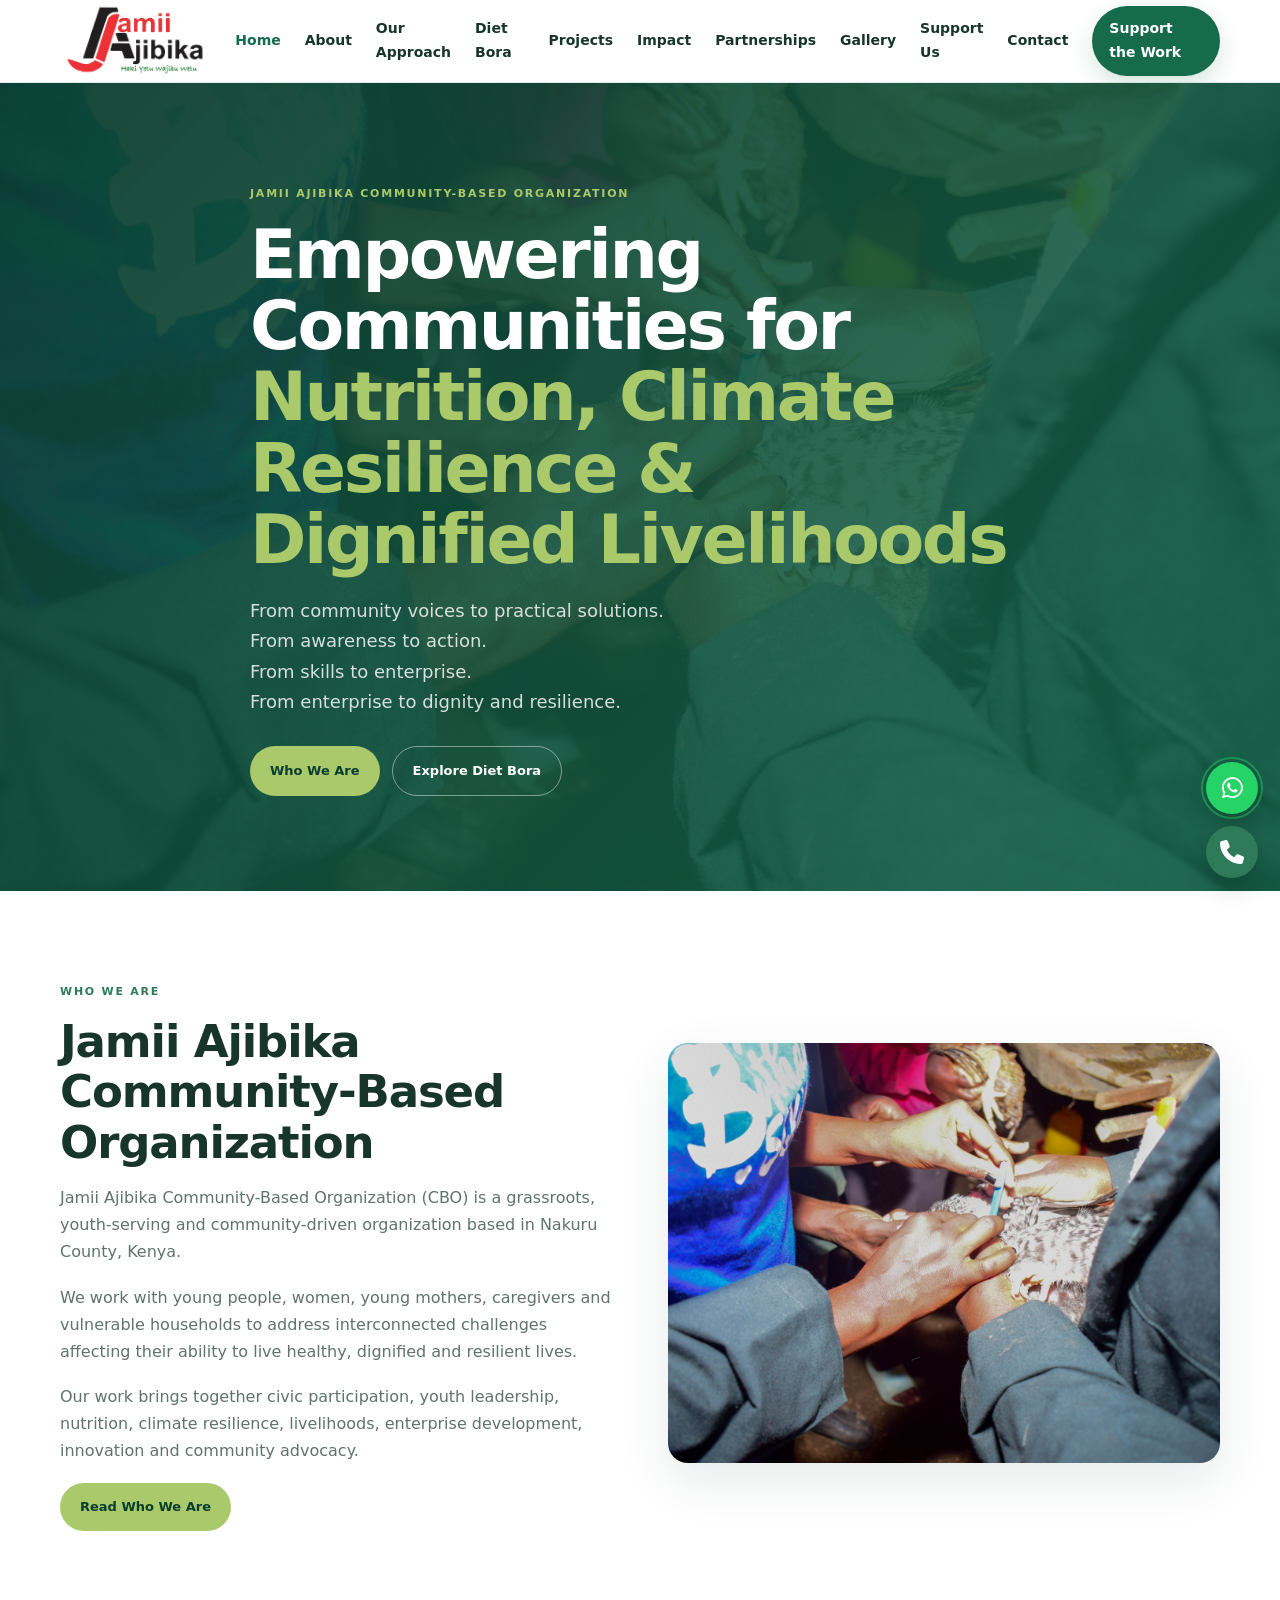
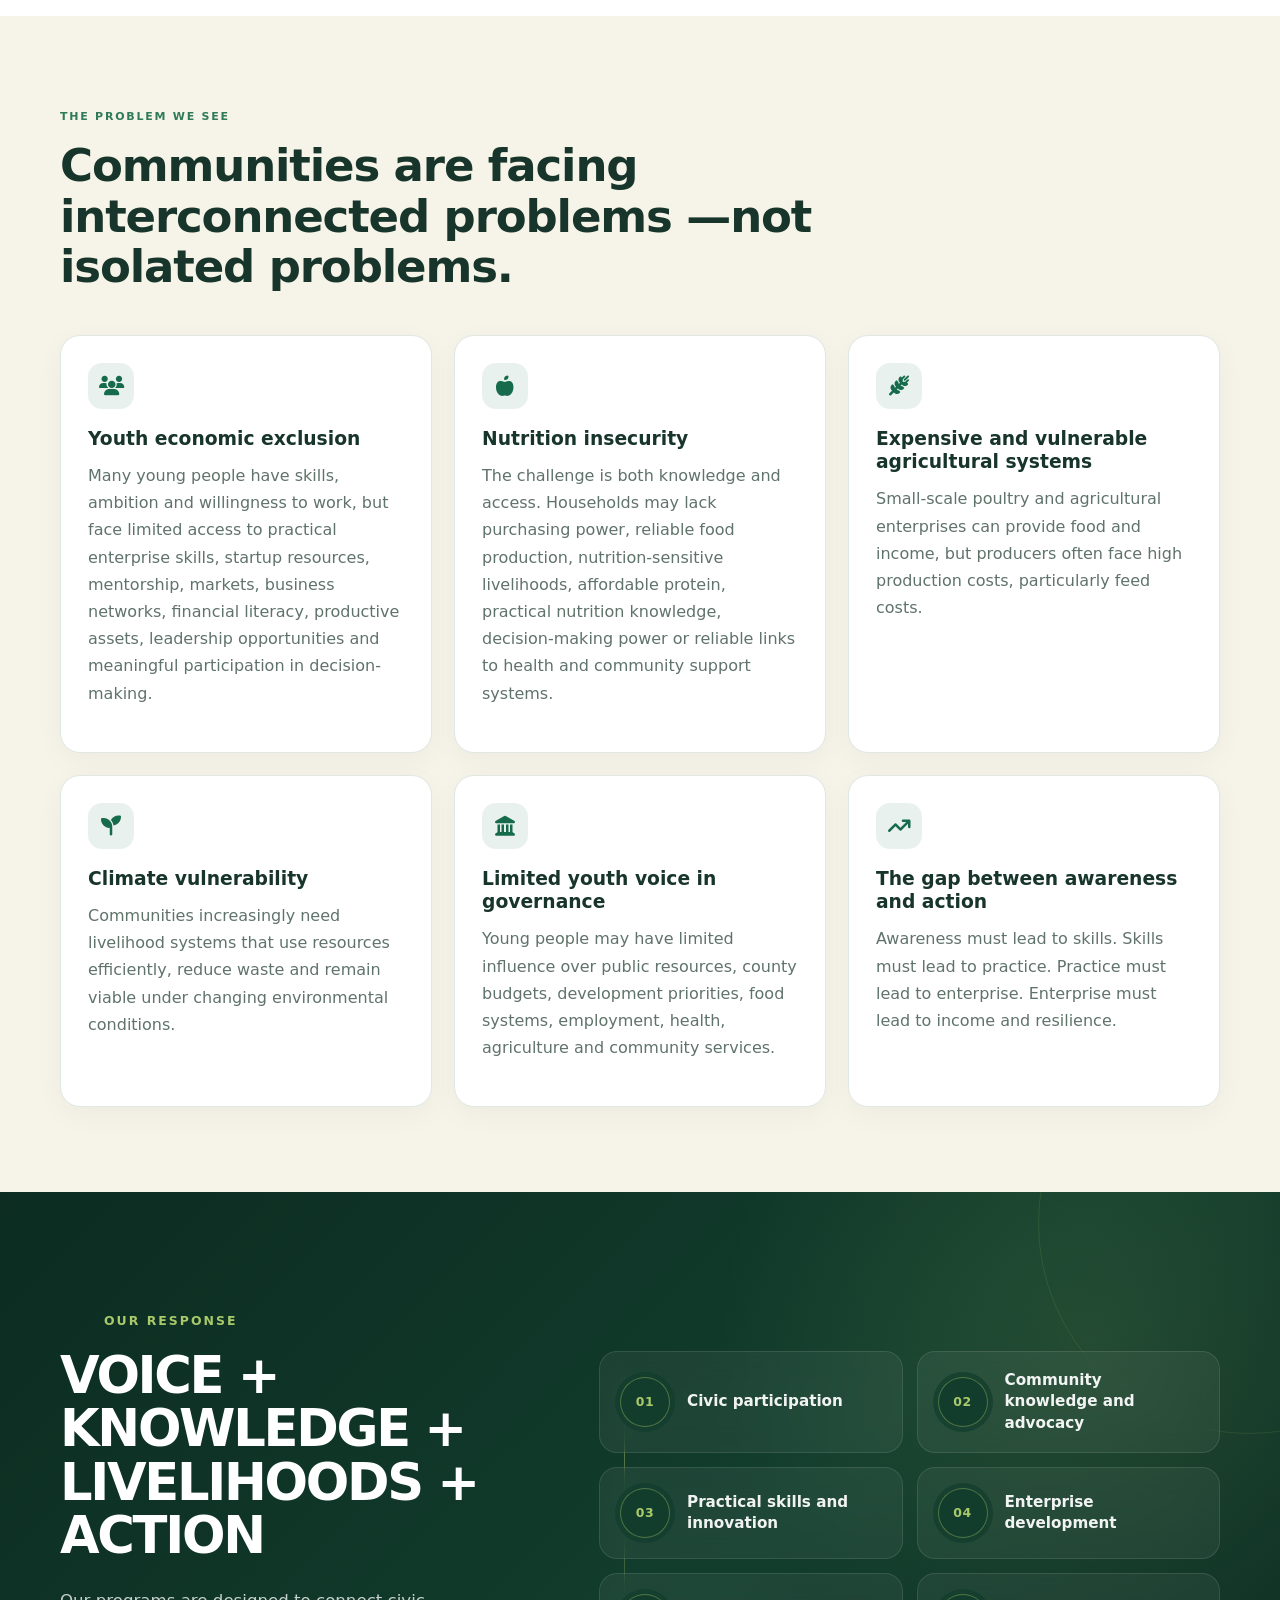
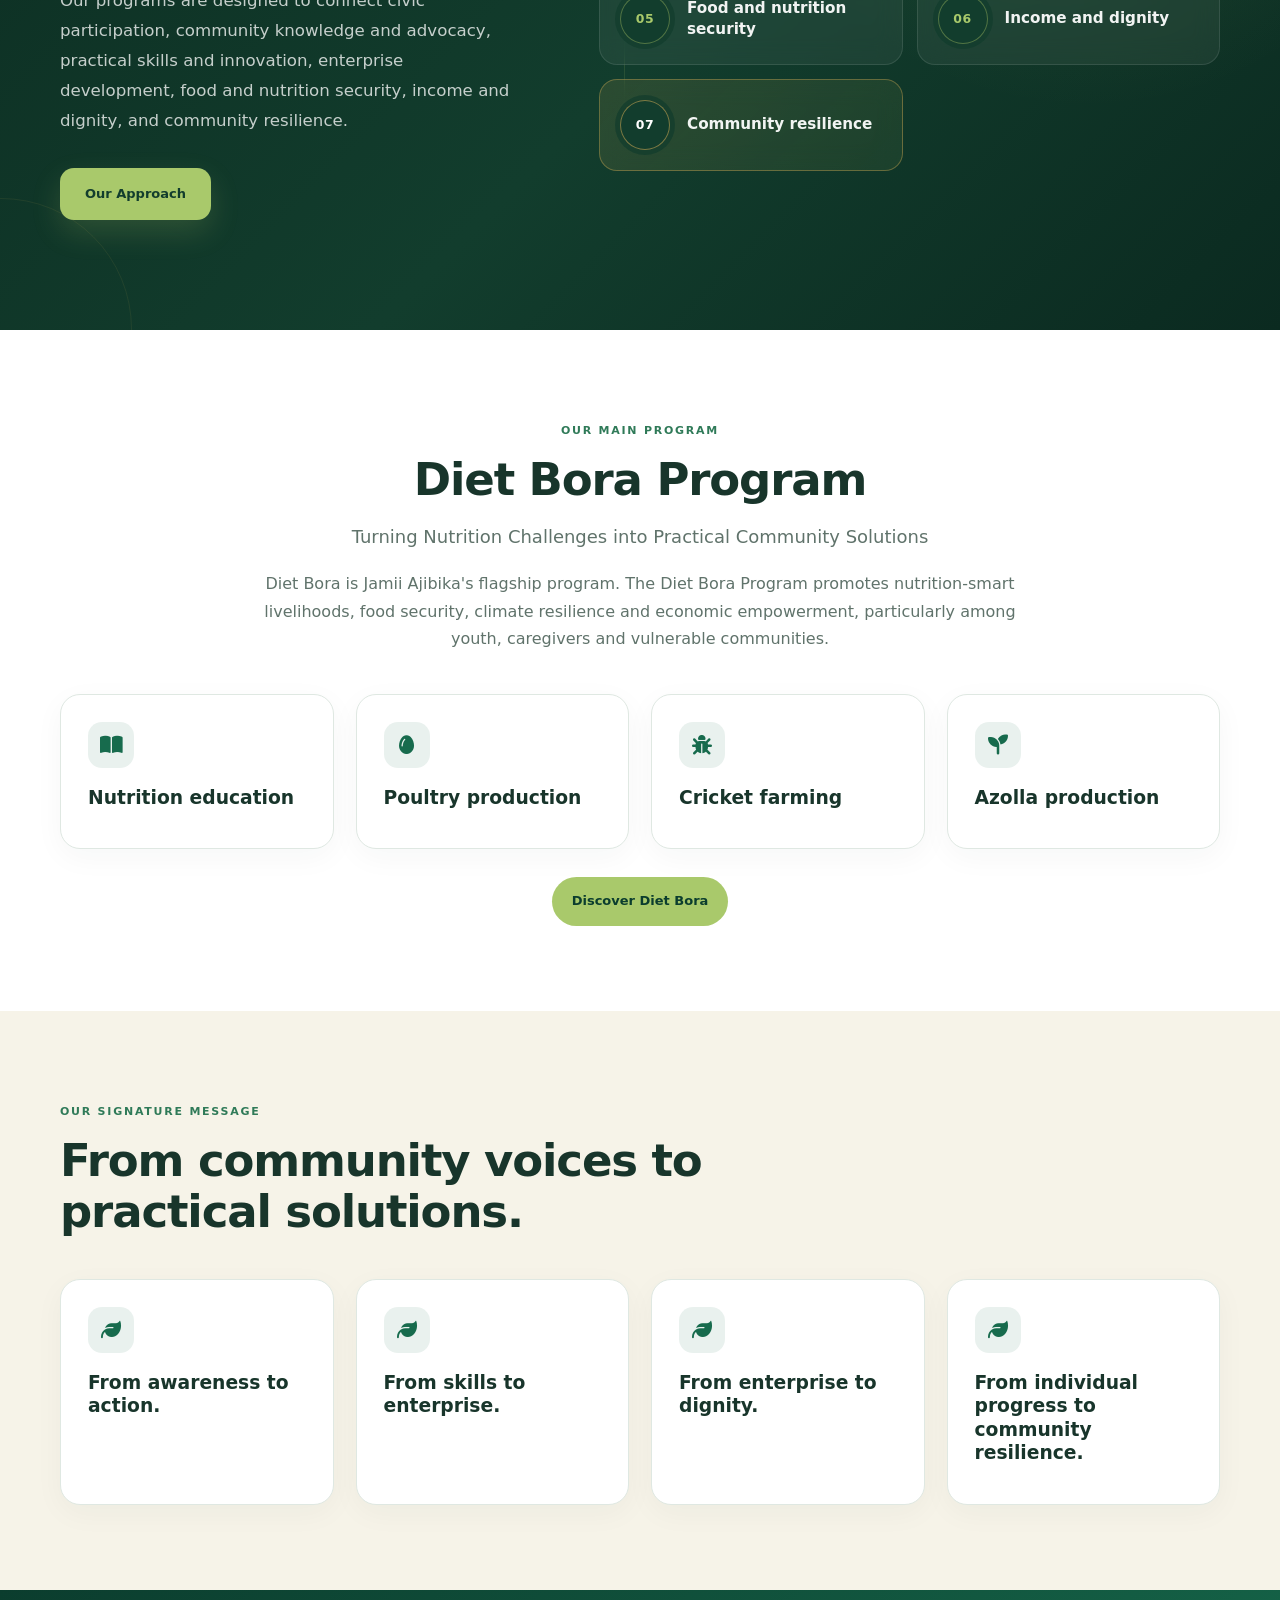
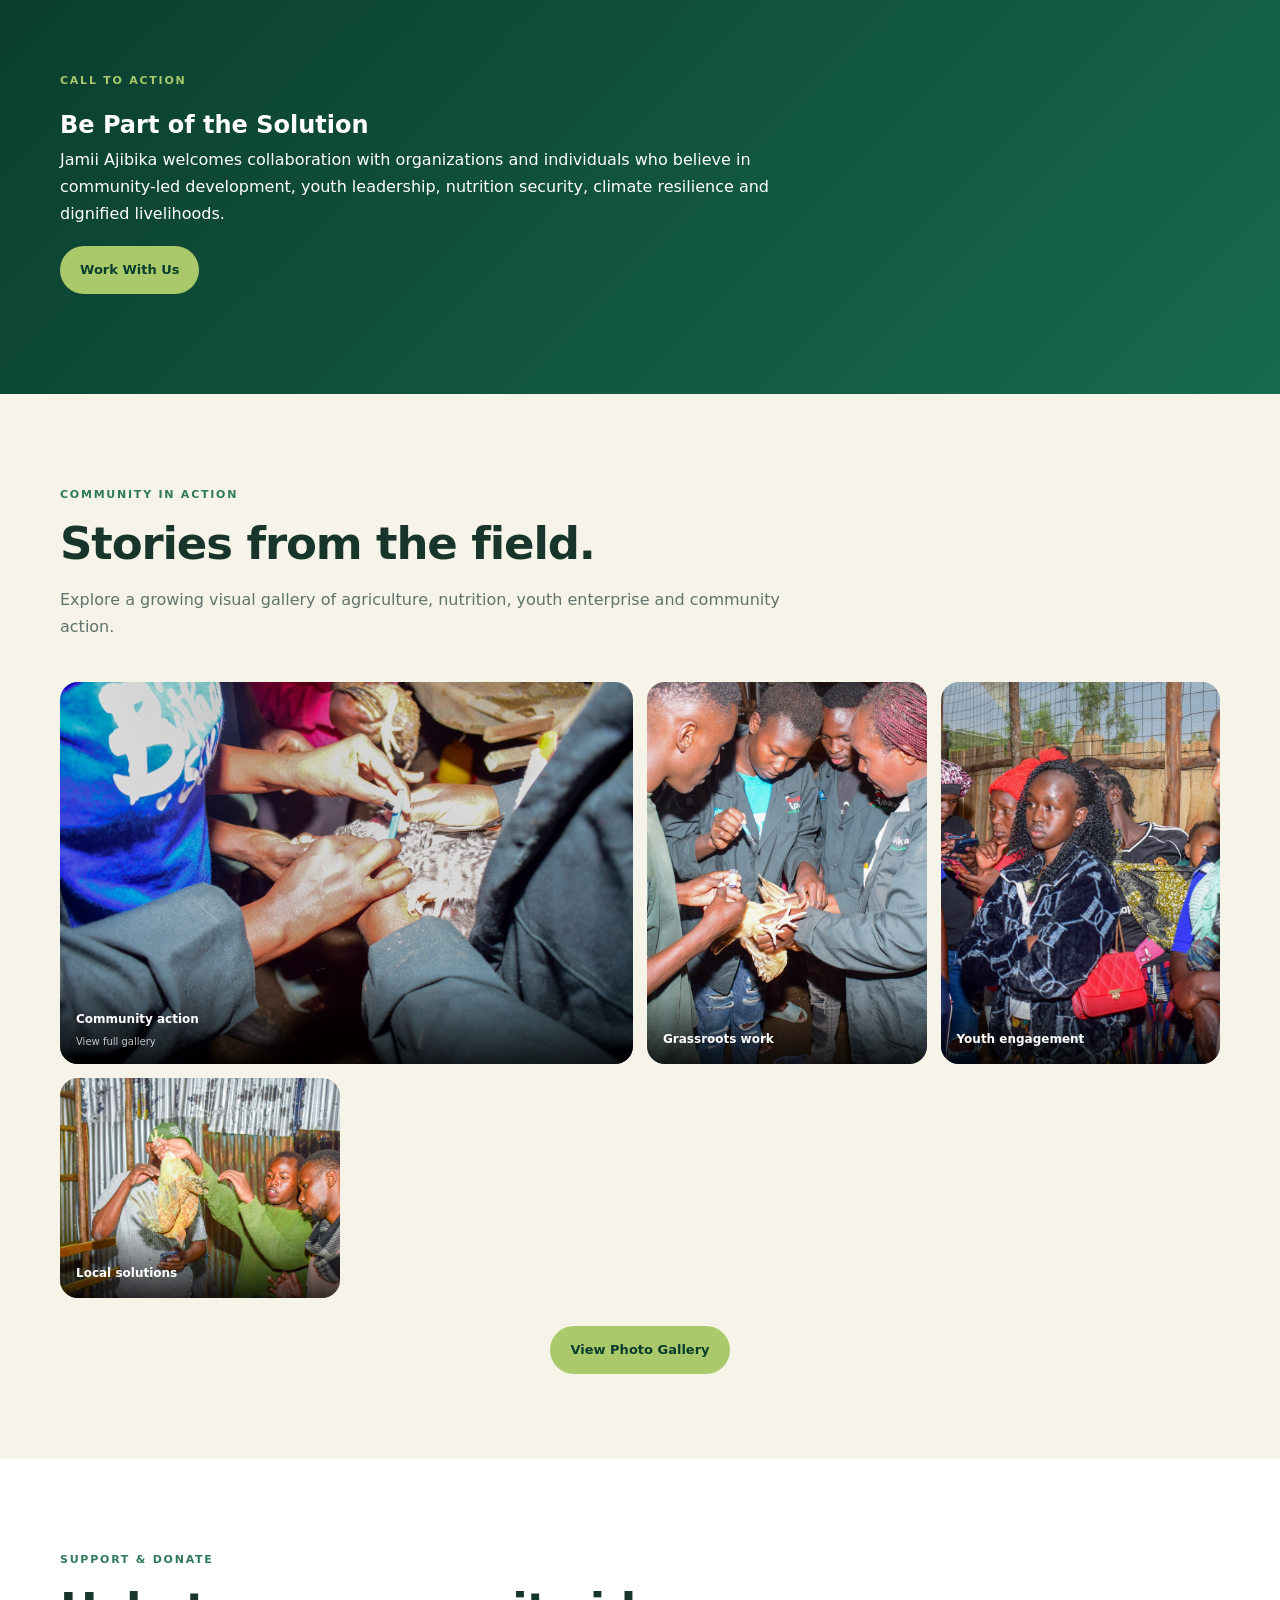
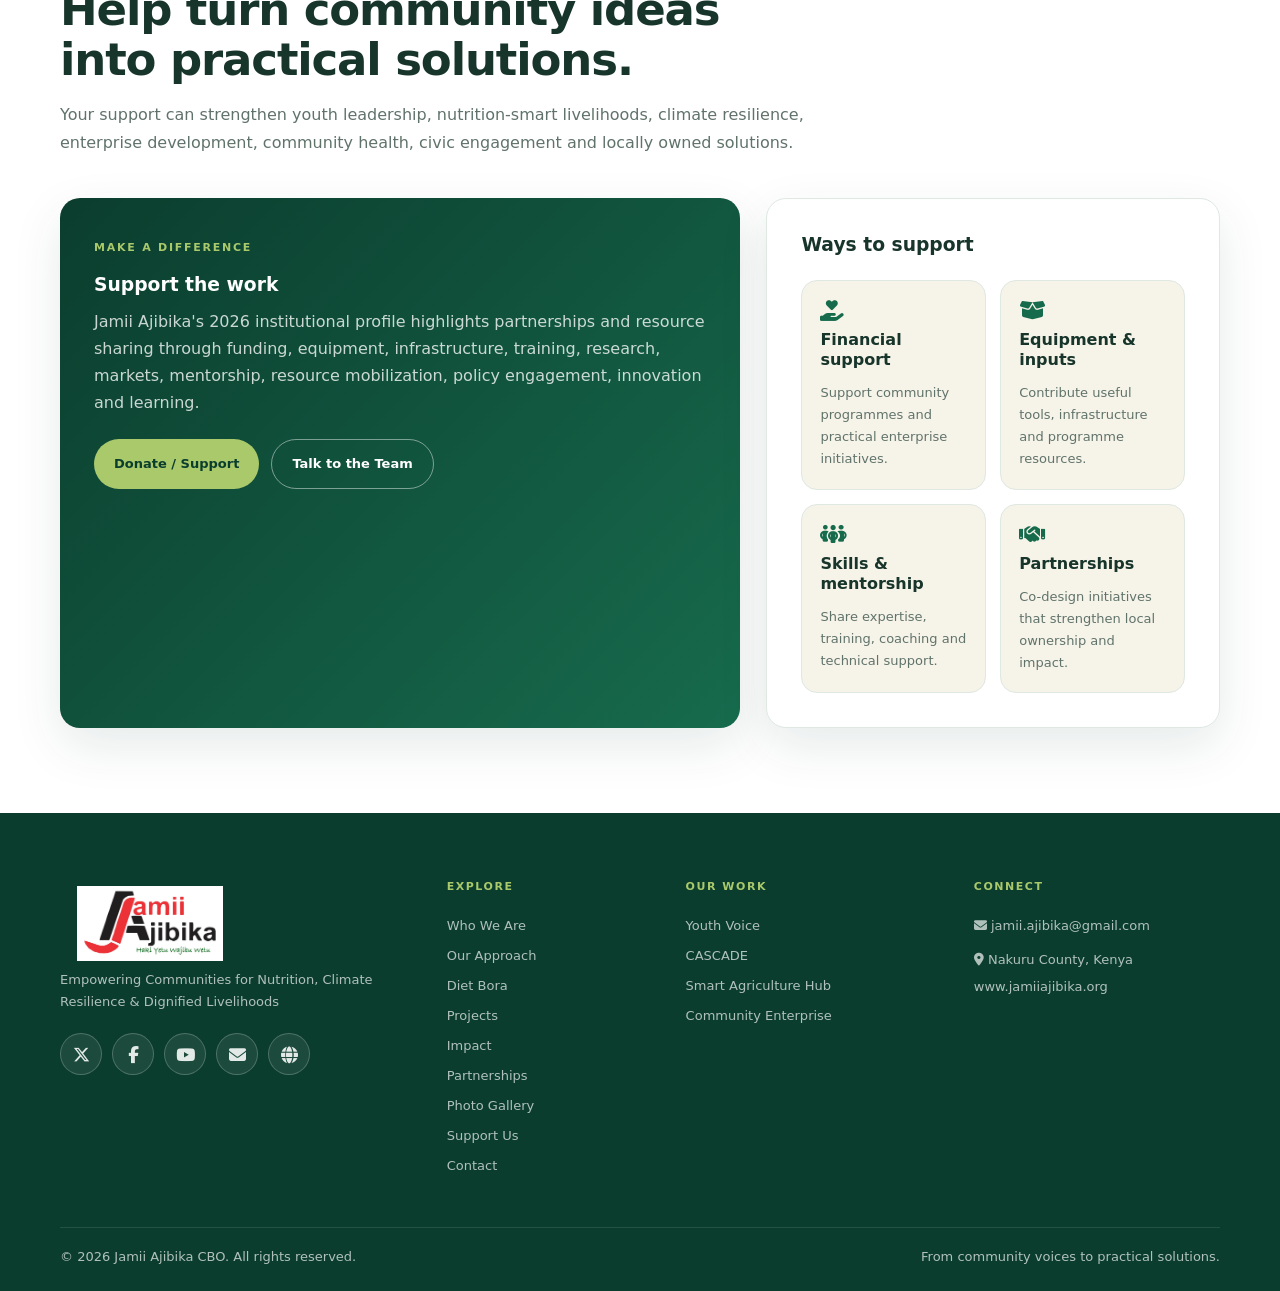
==== index.html @ c937e615 "add" ====
<!DOCTYPE html>
<html lang="en">
 <head>
  <meta charset="utf-8"/>
  <meta content="width=device-width, initial-scale=1.0" name="viewport"/>
  <title>
   Home | Jamii Ajibika CBO
  </title>
  <meta content="Empowering Communities for Nutrition, Climate Resilience &amp; Dignified Livelihoods." name="description"/>
  <link href="https://cdnjs.cloudflare.com/ajax/libs/font-awesome/6.5.2/css/all.min.css" rel="stylesheet"/>
  <link href="site.css" rel="stylesheet"/>
 </head>
 <body>
  <header class="site-header">
   <div class="container nav-wrap">
    <a aria-label="Jamii Ajibika home" class="brand" href="index.html">
     <img alt="Jamii Ajibika CBO logo" class="brand-logo" src="logo.jpeg"/>
    </a>
    <button aria-expanded="false" aria-label="Open navigation" class="menu-btn" id="menuToggle">
     <i class="fa-solid fa-bars">
     </i>
    </button>
    <nav class="nav" id="mainNav">
     <a class="active" href="index.html">
      Home
     </a>
     <a class="" href="about.html">
      About
     </a>
     <a class="" href="approach.html">
      Our Approach
     </a>
     <a class="" href="diet-bora.html">
      Diet Bora
     </a>
     <a class="" href="projects.html">
      Projects
     </a>
     <a class="" href="impact.html">
      Impact
     </a>
     <a class="" href="partnerships.html">
      Partnerships
     </a>
     <a class="" href="gallery.html">
      Gallery
     </a>
     <a class="" href="support.html">
      Support Us
     </a>
     <a class="" href="contact.html">
      Contact
     </a>
     <a class="nav-cta" href="support.html">
      Support the Work
     </a>
    </nav>
   </div>
  </header>
  <main>
   <section class="hero">
    <div class="container hero-inner">
     <span class="eyebrow">
      JAMII AJIBIKA COMMUNITY-BASED ORGANIZATION
     </span>
     <h1>
      Empowering Communities for
      <span>
       Nutrition, Climate Resilience &amp; Dignified Livelihoods
      </span>
     </h1>
     <p>
      From community voices to practical solutions.
      <br/>
      From awareness to action.
      <br/>
      From skills to enterprise.
      <br/>
      From enterprise to dignity and resilience.
     </p>
     <div class="hero-actions">
      <a class="btn btn-primary" href="about.html">
       Who We Are
      </a>
      <a class="btn btn-outline" href="diet-bora.html">
       Explore Diet Bora
      </a>
     </div>
    </div>
   </section>
   <section class="section">
    <div class="container split">
     <div>
      <span class="eyebrow" style="color:var(--leaf)">
       WHO WE ARE
      </span>
      <h2>
       Jamii Ajibika Community-Based Organization
      </h2>
      <p class="">
       Jamii Ajibika Community-Based Organization (CBO) is a grassroots, youth-serving and community-driven organization based in Nakuru County, Kenya.
      </p>
      <p class="">
       We work with young people, women, young mothers, caregivers and vulnerable households to address interconnected challenges affecting their ability to live healthy, dignified and resilient lives.
      </p>
      <p class="">
       Our work brings together civic participation, youth leadership, nutrition, climate resilience, livelihoods, enterprise development, innovation and community advocacy.
      </p>
      <a class="btn btn-primary" href="about.html">
       Read Who We Are
      </a>
     </div>
     <div class="photo">
      <img alt="Jamii Ajibika community work" loading="lazy" src="1.jpg"/>
     </div>
    </div>
   </section>
   <section class="section alt">
    <div class="container">
     <div class="section-head">
      <span class="eyebrow" style="color:var(--leaf)">
       THE PROBLEM WE SEE
      </span>
      <h2>
       Communities are facing
       <span>
        interconnected problems
       </span>
       &mdash;not isolated problems.
      </h2>
     </div>
     <div class="grid grid-3">
      <article class="card">
       <div class="icon">
        <i class="fa-solid fa-users">
        </i>
       </div>
       <h3>
        Youth economic exclusion
       </h3>
       <p class="">
        Many young people have skills, ambition and willingness to work, but face limited access to practical enterprise skills, startup resources, mentorship, markets, business networks, financial literacy, productive assets, leadership opportunities and meaningful participation in decision-making.
       </p>
      </article>
      <article class="card">
       <div class="icon">
        <i class="fa-solid fa-apple-whole">
        </i>
       </div>
       <h3>
        Nutrition insecurity
       </h3>
       <p class="">
        The challenge is both knowledge and access. Households may lack purchasing power, reliable food production, nutrition-sensitive livelihoods, affordable protein, practical nutrition knowledge, decision-making power or reliable links to health and community support systems.
       </p>
      </article>
      <article class="card">
       <div class="icon">
        <i class="fa-solid fa-wheat-awn">
        </i>
       </div>
       <h3>
        Expensive and vulnerable agricultural systems
       </h3>
       <p class="">
        Small-scale poultry and agricultural enterprises can provide food and income, but producers often face high production costs, particularly feed costs.
       </p>
      </article>
      <article class="card">
       <div class="icon">
        <i class="fa-solid fa-seedling">
        </i>
       </div>
       <h3>
        Climate vulnerability
       </h3>
       <p class="">
        Communities increasingly need livelihood systems that use resources efficiently, reduce waste and remain viable under changing environmental conditions.
       </p>
      </article>
      <article class="card">
       <div class="icon">
        <i class="fa-solid fa-landmark">
        </i>
       </div>
       <h3>
        Limited youth voice in governance
       </h3>
       <p class="">
        Young people may have limited influence over public resources, county budgets, development priorities, food systems, employment, health, agriculture and community services.
       </p>
      </article>
      <article class="card">
       <div class="icon">
        <i class="fa-solid fa-arrow-trend-up">
        </i>
       </div>
       <h3>
        The gap between awareness and action
       </h3>
       <p class="">
        Awareness must lead to skills. Skills must lead to practice. Practice must lead to enterprise. Enterprise must lead to income and resilience.
       </p>
      </article>
     </div>
    </div>
   </section>
   <section class="section dark">
    <div class="container split">
     <div>
      <span class="eyebrow">
       OUR RESPONSE
      </span>
      <h2>
       VOICE + KNOWLEDGE + LIVELIHOODS + ACTION
      </h2>
      <p class="">
       Our programs are designed to connect civic participation, community knowledge and advocacy, practical skills and innovation, enterprise development, food and nutrition security, income and dignity, and community resilience.
      </p>
      <a class="btn btn-primary" href="approach.html">
       Our Approach
      </a>
     </div>
     <div class="flow">
      <div class="flow-item">
       <div class="num">
        01
       </div>
       <strong>
        Civic participation
       </strong>
      </div>
      <div class="flow-item">
       <div class="num">
        02
       </div>
       <strong>
        Community knowledge and advocacy
       </strong>
      </div>
      <div class="flow-item">
       <div class="num">
        03
       </div>
       <strong>
        Practical skills and innovation
       </strong>
      </div>
      <div class="flow-item">
       <div class="num">
        04
       </div>
       <strong>
        Enterprise development
       </strong>
      </div>
      <div class="flow-item">
       <div class="num">
        05
       </div>
       <strong>
        Food and nutrition security
       </strong>
      </div>
      <div class="flow-item">
       <div class="num">
        06
       </div>
       <strong>
        Income and dignity
       </strong>
      </div>
      <div class="flow-item">
       <div class="num">
        07
       </div>
       <strong>
        Community resilience
       </strong>
      </div>
     </div>
    </div>
   </section>
   <section class="section">
    <div class="container">
     <div class="section-head center">
      <span class="eyebrow" style="color:var(--leaf)">
       OUR MAIN PROGRAM
      </span>
      <h2>
       Diet Bora Program
      </h2>
      <p class="lead">
       Turning Nutrition Challenges into Practical Community Solutions
      </p>
      <p class="">
       Diet Bora is Jamii Ajibika's flagship program. The Diet Bora Program promotes nutrition-smart livelihoods, food security, climate resilience and economic empowerment, particularly among youth, caregivers and vulnerable communities.
      </p>
     </div>
     <div class="grid grid-4">
      <article class="card">
       <div class="icon">
        <i class="fa-solid fa-book-open">
        </i>
       </div>
       <h3>
        Nutrition education
       </h3>
      </article>
      <article class="card">
       <div class="icon">
        <i class="fa-solid fa-egg">
        </i>
       </div>
       <h3>
        Poultry production
       </h3>
      </article>
      <article class="card">
       <div class="icon">
        <i class="fa-solid fa-bug">
        </i>
       </div>
       <h3>
        Cricket farming
       </h3>
      </article>
      <article class="card">
       <div class="icon">
        <i class="fa-solid fa-seedling">
        </i>
       </div>
       <h3>
        Azolla production
       </h3>
      </article>
     </div>
     <div class="center" style="margin-top:28px">
      <a class="btn btn-primary" href="diet-bora.html">
       Discover Diet Bora
      </a>
     </div>
    </div>
   </section>
   <section class="section alt">
    <div class="container">
     <div class="section-head">
      <span class="eyebrow" style="color:var(--leaf)">
       OUR SIGNATURE MESSAGE
      </span>
      <h2>
       From community voices to
       <span>
        practical solutions.
       </span>
      </h2>
     </div>
     <div class="grid grid-4">
      <article class="card">
       <div class="icon">
        <i class="fa-solid fa-leaf">
        </i>
       </div>
       <h3>
        From awareness to action.
       </h3>
      </article>
      <article class="card">
       <div class="icon">
        <i class="fa-solid fa-leaf">
        </i>
       </div>
       <h3>
        From skills to enterprise.
       </h3>
      </article>
      <article class="card">
       <div class="icon">
        <i class="fa-solid fa-leaf">
        </i>
       </div>
       <h3>
        From enterprise to dignity.
       </h3>
      </article>
      <article class="card">
       <div class="icon">
        <i class="fa-solid fa-leaf">
        </i>
       </div>
       <h3>
        From individual progress to community resilience.
       </h3>
      </article>
     </div>
    </div>
   </section>
   <section class="cta">
    <div class="container">
     <div class="section-head">
      <span class="eyebrow">
       CALL TO ACTION
      </span>
      <h2>
       Be Part of the Solution
      </h2>
      <p class="">
       Jamii Ajibika welcomes collaboration with organizations and individuals who believe in community-led development, youth leadership, nutrition security, climate resilience and dignified livelihoods.
      </p>
      <a class="btn btn-primary" href="contact.html">
       Work With Us
      </a>
     </div>
    </div>
   </section>
   <section class="section alt">
    <div class="container">
     <div class="section-head">
      <span class="eyebrow" style="color:var(--leaf)">
       COMMUNITY IN ACTION
      </span>
      <h2>
       Stories from the
       <span>
        field.
       </span>
      </h2>
      <p>
       Explore a growing visual gallery of agriculture, nutrition, youth enterprise and community action.
      </p>
     </div>
     <div class="gallery-grid">
      <a class="gallery-card" href="gallery.html">
       <img alt="Community and agriculture activity" src="1.jpg"/>
       <span class="gallery-caption">
        Community action
        <span class="gallery-source">
         View full gallery
        </span>
       </span>
      </a>
      <a class="gallery-card" href="gallery.html">
       <img alt="Grassroots community work" src="3.jpg"/>
       <span class="gallery-caption">
        Grassroots work
       </span>
      </a>
      <a class="gallery-card" href="gallery.html">
       <img alt="Youth and community activity" src="5.jpg"/>
       <span class="gallery-caption">
        Youth engagement
       </span>
      </a>
      <a class="gallery-card" href="gallery.html">
       <img alt="Community development activity" src="7.jpg"/>
       <span class="gallery-caption">
        Local solutions
       </span>
      </a>
     </div>
     <div class="center" style="margin-top:28px">
      <a class="btn btn-primary" href="gallery.html">
       View Photo Gallery
      </a>
     </div>
    </div>
   </section>
   <section class="section" id="support">
    <div class="container">
     <div class="section-head">
      <span class="eyebrow" style="color:var(--leaf)">
       SUPPORT &amp; DONATE
      </span>
      <h2>
       Help turn community ideas into
       <span>
        practical solutions.
       </span>
      </h2>
      <p>
       Your support can strengthen youth leadership, nutrition-smart livelihoods, climate resilience, enterprise development, community health, civic engagement and locally owned solutions.
      </p>
     </div>
     <div class="support-grid">
      <div class="support-panel featured">
       <span class="eyebrow">
        MAKE A DIFFERENCE
       </span>
       <h3>
        Support the work
       </h3>
       <p>
        Jamii Ajibika's 2026 institutional profile highlights partnerships and resource sharing through funding, equipment, infrastructure, training, research, markets, mentorship, resource mobilization, policy engagement, innovation and learning.
       </p>
       <div class="donate-actions">
        <a class="btn btn-primary" href="mailto:jamii.ajibika@gmail.com?subject=Support%20Jamii%20Ajibika">
         Donate / Support
        </a>
        <a class="btn btn-outline" href="contact.html">
         Talk to the Team
        </a>
       </div>
      </div>
      <div class="support-panel">
       <h3>
        Ways to support
       </h3>
       <div class="support-options">
        <div class="support-option">
         <i class="fa-solid fa-hand-holding-heart">
         </i>
         <h3>
          Financial support
         </h3>
         <p>
          Support community programmes and practical enterprise initiatives.
         </p>
        </div>
        <div class="support-option">
         <i class="fa-solid fa-box-open">
         </i>
         <h3>
          Equipment &amp; inputs
         </h3>
         <p>
          Contribute useful tools, infrastructure and programme resources.
         </p>
        </div>
        <div class="support-option">
         <i class="fa-solid fa-people-group">
         </i>
         <h3>
          Skills &amp; mentorship
         </h3>
         <p>
          Share expertise, training, coaching and technical support.
         </p>
        </div>
        <div class="support-option">
         <i class="fa-solid fa-handshake">
         </i>
         <h3>
          Partnerships
         </h3>
         <p>
          Co-design initiatives that strengthen local ownership and impact.
         </p>
        </div>
       </div>
      </div>
     </div>
    </div>
   </section>
   <!-- FLOATING CONTACT BUTTONS -->
<div class="floating-contact">

    <!-- WhatsApp -->
    <a
        href="https://wa.me/254755654960"
        class="floating-btn whatsapp-float"
        target="_blank"
        rel="noopener noreferrer"
        aria-label="Chat with Jamii Ajibika on WhatsApp"
        title="Chat on WhatsApp"
    >
        <i class="fa-brands fa-whatsapp"></i>
        <span>WhatsApp</span>
    </a>

    <!-- Call -->
    <a
        href="tel:+254755654960"
        class="floating-btn call-float"
        aria-label="Call Jamii Ajibika"
        title="Call Jamii Ajibika"
    >
        <i class="fa-solid fa-phone"></i>
        <span>Call Us</span>
    </a>

</div>
  </main>
  
  <footer class="footer">
   <div class="container footer-grid">
    <div>
     <a class="brand footer-brand" href="index.html">
      <img alt="Jamii Ajibika CBO logo" src="logo.jpeg"/>
     </a>
     <p>
      Empowering Communities for Nutrition, Climate Resilience &amp; Dignified Livelihoods
     </p>
     <div aria-label="Jamii Ajibika social media" class="footer-socials">
      <a aria-label="X / Twitter" href="https://x.com/JamiiAjibikacbo" rel="noopener noreferrer" target="_blank">
       <i class="fa-brands fa-x-twitter">
       </i>
      </a>
      <a aria-label="Facebook" href="https://www.facebook.com/AjibikaJamii" rel="noopener noreferrer" target="_blank">
       <i class="fa-brands fa-facebook-f">
       </i>
      </a>
      <a aria-label="YouTube" href="https://www.youtube.com/@ajibikaEducatetv" rel="noopener noreferrer" target="_blank">
       <i class="fa-brands fa-youtube">
       </i>
      </a>
      <a aria-label="Email" class="email" href="mailto:jamii.ajibika@gmail.com">
       <i class="fa-solid fa-envelope">
       </i>
      </a>
      <a aria-label="Website" class="website" href="https://www.jamiiajibika.org" rel="noopener noreferrer" target="_blank">
       <i class="fa-solid fa-globe">
       </i>
      </a>
     </div>
    </div>
    <div>
     <h4>
      Explore
     </h4>
     <a href="about.html">
      Who We Are
     </a>
     <a href="approach.html">
      Our Approach
     </a>
     <a href="diet-bora.html">
      Diet Bora
     </a>
     <a href="projects.html">
      Projects
     </a>
     <a href="impact.html">
      Impact
     </a>
     <a href="partnerships.html">
      Partnerships
     </a>
     <a href="gallery.html">
      Photo Gallery
     </a>
     <a href="support.html">
      Support Us
     </a>
     <a href="contact.html">
      Contact
     </a>
    </div>
    <div>
     <h4>
      Our Work
     </h4>
     <a href="projects.html#youth-voice">
      Youth Voice
     </a>
     <a href="projects.html#cascade">
      CASCADE
     </a>
     <a href="projects.html#hub">
      Smart Agriculture Hub
     </a>
     <a href="projects.html#community-enterprise">
      Community Enterprise
     </a>
    </div>
    <div>
     <h4>
      Connect
     </h4>
     <a href="mailto:jamii.ajibika@gmail.com">
      <i class="fa-solid fa-envelope">
      </i>
      jamii.ajibika@gmail.com
     </a>
     <span>
      <i class="fa-solid fa-location-dot">
      </i>
      Nakuru County, Kenya
     </span>
     <span>
      www.jamiiajibika.org
     </span>
    </div>
   </div>
   <div class="container footer-bottom">
    <span>
     &copy; 2026 Jamii Ajibika CBO. All rights reserved.
    </span>
    <span>
     From community voices to practical solutions.
    </span>
   </div>
  </footer>
  <script src="script.js">
  </script>
 </body>
</html>
---- site.css ----
:root{--jungle:#176b4d;--jungle-dark:#0b3d2e;--leaf:#2f7a58;--lime:#a9c96b;--cream:#f6f3e8;--white:#fff;--ink:#18352b;--muted:#60736b;--line:#dfe8e2;--shadow:0 18px 50px rgba(11,61,46,.10);--radius:20px;--pill:999px}
*{box-sizing:border-box;margin:0;padding:0}html{scroll-behavior:smooth}body{font-family:Inter,system-ui,-apple-system,BlinkMacSystemFont,"Segoe UI",sans-serif;background:#fff;color:var(--ink);line-height:1.7}img{max-width:100%;display:block}a{color:inherit}p{margin:0 0 18px}.container{width:min(1160px,92%);margin:auto}.site-header{position:sticky;top:0;z-index:1000;background:rgba(255,255,255,.96);backdrop-filter:blur(12px);border-bottom:1px solid rgba(23,107,77,.12)}.nav-wrap{min-height:82px;display:flex;align-items:center;justify-content:space-between;gap:25px}.brand{display:flex;align-items:center;text-decoration:none;min-width:0}.brand-logo{width:170px;height:auto;object-fit:contain}.nav{display:flex;align-items:center;gap:24px;font-size:14px;font-weight:700}.nav a{text-decoration:none;color:var(--ink);padding:10px 0}.nav a:hover,.nav a.active{color:var(--jungle)}.nav-cta{background:var(--jungle)!important;color:#fff!important;padding:11px 17px!important;border-radius:var(--pill);box-shadow:0 8px 22px rgba(23,107,77,.18)}.menu-btn{display:none;border:0;background:none;font-size:27px;color:var(--jungle);cursor:pointer}.hero{position:relative;min-height:520px;display:flex;align-items:center;overflow:hidden;background:linear-gradient(135deg,rgba(11,61,46,.94),rgba(23,107,77,.82)),url('1.jpg') center/cover}.hero-inner{padding:95px 0;color:#fff;max-width:780px}.eyebrow{display:inline-block;text-transform:uppercase;letter-spacing:.16em;font-size:11px;font-weight:800;color:var(--lime);margin-bottom:15px}.hero h1{font-size:clamp(38px,6vw,68px);line-height:1.05;margin-bottom:20px;letter-spacing:-.035em}.hero h1 span,.hero h2 span{color:var(--lime)}.hero p{max-width:700px;color:rgba(255,255,255,.82);font-size:18px}.hero-actions{display:flex;flex-wrap:wrap;gap:12px;margin-top:28px}.btn{display:inline-flex;align-items:center;justify-content:center;text-decoration:none;border-radius:var(--pill);padding:13px 20px;font-weight:800;font-size:13px}.btn-primary{background:var(--lime);color:var(--jungle-dark)}.btn-outline{border:1px solid rgba(255,255,255,.45);color:#fff}.section{padding:85px 0}.section.alt{background:var(--cream)}.section.dark{background:var(--jungle-dark);color:#fff}.section-head{max-width:760px;margin-bottom:42px}.section-head.center{margin-left:auto;margin-right:auto;text-align:center}.section h2{font-size:clamp(28px,4vw,45px);line-height:1.12;letter-spacing:-.025em;margin-bottom:16px}.section h3{line-height:1.25;margin-bottom:12px}.section p{color:var(--muted)}.dark p{color:rgba(255,255,255,.73)}.lead{font-size:18px}.grid{display:grid;gap:22px}.grid-2{grid-template-columns:repeat(2,1fr)}.grid-3{grid-template-columns:repeat(3,1fr)}.grid-4{grid-template-columns:repeat(4,1fr)}.card{background:#fff;border:1px solid var(--line);border-radius:var(--radius);padding:27px;box-shadow:0 8px 30px rgba(11,61,46,.04)}.alt .card{background:#fff}.card .icon{width:46px;height:46px;border-radius:14px;background:rgba(47,122,88,.10);display:grid;place-items:center;color:var(--jungle);font-size:20px;margin-bottom:18px}.number{font-size:12px;font-weight:900;letter-spacing:.14em;color:var(--leaf);margin-bottom:10px}.split{display:grid;grid-template-columns:1fr 1fr;gap:55px;align-items:center}.photo{border-radius:var(--radius);overflow:hidden;box-shadow:var(--shadow)}.photo img{width:100%;height:420px;object-fit:cover}.list{padding-left:20px;color:var(--muted)}.list li{margin:7px 0}.quote{border-left:4px solid var(--lime);padding:18px 22px;background:rgba(169,201,107,.09);font-size:20px;font-weight:700;color:var(--jungle-dark);border-radius:0 14px 14px 0}.flow{display:grid;gap:12px}.flow-item{display:flex;gap:18px;align-items:center;padding:18px 20px;background:#fff;border:1px solid var(--line);border-radius:16px}.flow-item .num{flex:0 0 42px;width:42px;height:42px;border-radius:50%;display:grid;place-items:center;background:var(--jungle);color:#fff;font-weight:900;font-size:12px}.arrow{text-align:center;color:var(--lime);font-size:22px}.cta{padding:75px 0;background:linear-gradient(135deg,var(--jungle-dark),var(--jungle));color:#fff}.cta .section-head{margin-bottom:25px}.footer{background:var(--jungle-dark);color:#fff;padding:65px 0 22px}.footer-grid{display:grid;grid-template-columns:1.4fr .8fr 1fr 1fr;gap:42px}.footer-brand img{width:180px;max-height:75px;object-fit:contain}.footer p,.footer a,.footer span{color:rgba(255,255,255,.68);font-size:13px}.footer a{display:block;text-decoration:none;margin:8px 0}.footer a:hover{color:#fff}.footer h4{color:var(--lime);text-transform:uppercase;letter-spacing:.14em;font-size:11px;margin-bottom:18px}.footer-socials{display:flex;gap:10px;margin-top:20px}.footer-socials a{width:40px;height:40px;border:1px solid rgba(255,255,255,.18);border-radius:50%;display:grid;place-items:center!important;margin:0}.footer-socials a:hover{background:var(--lime);color:var(--jungle-dark)}.footer-bottom{border-top:1px solid rgba(255,255,255,.1);margin-top:42px;padding-top:18px;display:flex;justify-content:space-between;gap:20px;font-size:11px}.badge-row{display:flex;flex-wrap:wrap;gap:10px}.badge{padding:8px 12px;border-radius:var(--pill);background:rgba(47,122,88,.10);color:var(--jungle);font-weight:800;font-size:12px}.gallery{display:grid;grid-template-columns:repeat(4,1fr);gap:12px}.gallery img{width:100%;height:210px;object-fit:cover;border-radius:14px}.small{font-size:13px}.muted{color:var(--muted)}.center{text-align:center}.page-title{padding:75px 0;background:var(--cream)}.page-title h1{font-size:clamp(35px,5vw,58px);line-height:1.05;margin-bottom:12px}.page-title p{max-width:760px;color:var(--muted);font-size:17px}.contact-grid{display:grid;grid-template-columns:1fr 1fr;gap:25px}.contact-item{display:flex;gap:15px;align-items:flex-start;padding:20px;border:1px solid var(--line);border-radius:16px}.contact-item i{color:var(--leaf);font-size:20px;margin-top:4px}.sr-only{position:absolute;width:1px;height:1px;padding:0;margin:-1px;overflow:hidden;clip:rect(0,0,0,0);white-space:nowrap;border:0}@media(max-width:900px){.nav{position:absolute;left:4%;right:4%;top:78px;display:none;flex-direction:column;align-items:stretch;background:#fff;padding:18px;border:1px solid var(--line);border-radius:18px;box-shadow:var(--shadow)}.nav.open{display:flex}.nav a{padding:11px 8px}.menu-btn{display:block}.grid-4{grid-template-columns:repeat(2,1fr)}.footer-grid{grid-template-columns:repeat(2,1fr)}.split{grid-template-columns:1fr}.gallery{grid-template-columns:repeat(2,1fr)}}@media(max-width:600px){.section{padding:60px 0}.hero{min-height:500px}.hero-inner{padding:70px 0}.grid-2,.grid-3,.grid-4,.contact-grid{grid-template-columns:1fr}.footer-grid{grid-template-columns:1fr}.footer-bottom{flex-direction:column}.gallery{grid-template-columns:1fr 1fr}.gallery img{height:160px}.brand-logo{width:145px}}

/* ===== Support, Partners, Gallery & Social Bundle ===== */
.support-grid{display:grid;grid-template-columns:1.2fr .8fr;gap:26px;align-items:stretch}.support-panel{padding:34px;border-radius:var(--radius);background:#fff;border:1px solid var(--line);box-shadow:var(--shadow)}.support-panel.featured{background:linear-gradient(135deg,var(--jungle-dark),var(--jungle));color:#fff;border:0}.support-panel.featured p{color:rgba(255,255,255,.78)}.support-options{display:grid;grid-template-columns:repeat(2,1fr);gap:14px;margin-top:24px}.support-option{padding:18px;border:1px solid var(--line);border-radius:16px;background:var(--cream)}.support-option i{font-size:21px;color:var(--jungle);margin-bottom:9px}.support-option h3{font-size:16px}.support-option p{font-size:13px;margin:0}.donate-actions{display:flex;flex-wrap:wrap;gap:12px;margin-top:22px}.partner-logos{display:grid;grid-template-columns:repeat(3,1fr);gap:18px}.partner-logo-card{min-height:150px;padding:24px 20px;display:flex;flex-direction:column;align-items:center;justify-content:center;text-align:center;background:#fff;border:1px solid var(--line);border-radius:18px;box-shadow:0 8px 28px rgba(11,61,46,.05);transition:transform .2s ease,box-shadow .2s ease}.partner-logo-card:hover{transform:translateY(-4px);box-shadow:var(--shadow)}.partner-logo-card img{width:min(190px,85%);height:64px;object-fit:contain;margin-bottom:13px}.partner-logo-card .logo-text{font-size:18px;font-weight:900;letter-spacing:-.02em;color:var(--jungle-dark)}.partner-logo-card small{color:var(--muted);font-size:11px;line-height:1.45}.partner-logo-card a{font-size:11px;color:var(--leaf);font-weight:800;text-decoration:none;margin-top:6px}.gallery-grid{display:grid;grid-template-columns:repeat(12,1fr);gap:14px}.gallery-card{position:relative;overflow:hidden;border-radius:18px;background:#eee;min-height:220px}.gallery-card:nth-child(1),.gallery-card:nth-child(6){grid-column:span 6}.gallery-card:nth-child(2),.gallery-card:nth-child(3),.gallery-card:nth-child(4),.gallery-card:nth-child(5),.gallery-card:nth-child(7),.gallery-card:nth-child(8){grid-column:span 3}.gallery-card img{width:100%;height:100%;min-height:220px;object-fit:cover;transition:transform .45s ease}.gallery-card:hover img{transform:scale(1.05)}.gallery-caption{position:absolute;left:0;right:0;bottom:0;padding:35px 16px 14px;background:linear-gradient(transparent,rgba(0,0,0,.78));color:#fff;font-size:12px;font-weight:700}.gallery-source{display:block;margin-top:3px;font-size:10px;font-weight:500;opacity:.75}.social-bundle{display:grid;grid-template-columns:repeat(3,1fr);gap:14px;margin-top:28px}.social-card{display:flex;align-items:center;gap:13px;padding:17px 18px;border:1px solid var(--line);border-radius:16px;text-decoration:none;background:#fff;transition:transform .2s ease,box-shadow .2s ease}.social-card:hover{transform:translateY(-3px);box-shadow:var(--shadow)}.social-card i{width:40px;height:40px;border-radius:12px;background:var(--cream);display:grid;place-items:center;font-size:19px;color:var(--jungle)}.social-card strong{display:block;font-size:13px}.social-card span{display:block;color:var(--muted);font-size:11px}.footer-socials a.whatsapp{color:#25d366}.footer-socials a.email{color:var(--lime)}.footer-socials a.website{color:var(--lime)}.section.dark .social-card{background:rgba(255,255,255,.08);border-color:rgba(255,255,255,.14);color:#fff}.section.dark .social-card span{color:rgba(255,255,255,.65)}
@media(max-width:900px){.support-grid{grid-template-columns:1fr}.partner-logos{grid-template-columns:repeat(2,1fr)}.social-bundle{grid-template-columns:repeat(2,1fr)}.gallery-card:nth-child(n){grid-column:span 6}}
@media(max-width:600px){.support-options{grid-template-columns:1fr}.partner-logos,.social-bundle{grid-template-columns:1fr}.gallery-card:nth-child(n){grid-column:span 12}.gallery-card,.gallery-card img{min-height:230px}}
/* =========================================================
   OUR RESPONSE — VOICE + KNOWLEDGE + LIVELIHOODS + ACTION
   ========================================================= */

.section.dark {
  position: relative;
  overflow: hidden;
  background:
    radial-gradient(circle at 85% 20%, rgba(201, 220, 112, 0.10), transparent 30%),
    linear-gradient(135deg, #0c2c21 0%, #123d2d 55%, #0b2a20 100%);
  color: #fff;
  padding: 110px 0;
}

/* subtle decorative glow */
.section.dark::before {
  content: "";
  position: absolute;
  width: 420px;
  height: 420px;
  border: 1px solid rgba(201, 220, 112, 0.10);
  border-radius: 50%;
  right: -180px;
  top: -180px;
  pointer-events: none;
}

.section.dark::after {
  content: "";
  position: absolute;
  width: 260px;
  height: 260px;
  border: 1px solid rgba(232, 184, 90, 0.08);
  border-radius: 50%;
  left: -130px;
  bottom: -130px;
  pointer-events: none;
}

/* Main two-column layout */
.section.dark .split {
  position: relative;
  z-index: 2;
  display: grid;
  grid-template-columns: minmax(280px, 0.85fr) minmax(420px, 1.15fr);
  gap: 80px;
  align-items: center;
}

/* Left content */
.section.dark .split > div:first-child {
  max-width: 560px;
}

.section.dark .eyebrow {
  display: inline-flex;
  align-items: center;
  gap: 10px;
  margin-bottom: 18px;
  color: var(--lime);
  font-size: 0.78rem;
  font-weight: 800;
  letter-spacing: 0.16em;
  text-transform: uppercase;
}

.section.dark .eyebrow::before {
  content: "";
  width: 34px;
  height: 2px;
  background: var(--gold);
  border-radius: 20px;
}

.section.dark h2 {
  margin: 0 0 24px;
  max-width: 620px;
  color: #fff;
  font-size: clamp(2rem, 4vw, 3.5rem);
  line-height: 1.04;
  letter-spacing: -0.045em;
  font-weight: 850;
}

.section.dark p {
  max-width: 580px;
  margin: 0 0 32px;
  color: rgba(255, 255, 255, 0.76);
  font-size: 1.04rem;
  line-height: 1.8;
}

/* Button */
.section.dark .btn-primary {
  display: inline-flex;
  align-items: center;
  justify-content: center;
  min-height: 52px;
  padding: 0 25px;
  border-radius: 14px;
  background: var(--lime);
  color: #123d2d;
  font-weight: 800;
  text-decoration: none;
  box-shadow: 0 12px 30px rgba(201, 220, 112, 0.16);
  transition:
    transform 0.25s ease,
    box-shadow 0.25s ease,
    background 0.25s ease;
}

.section.dark .btn-primary:hover {
  transform: translateY(-3px);
  background: #d8e98a;
  box-shadow: 0 16px 36px rgba(201, 220, 112, 0.24);
}

/* =========================================================
   FLOW
   ========================================================= */

.section.dark .flow {
  position: relative;
  display: grid;
  grid-template-columns: repeat(2, minmax(0, 1fr));
  gap: 14px;
}

/* Vertical connecting line */
.section.dark .flow::before {
  content: "";
  position: absolute;
  left: 25px;
  top: 25px;
  bottom: 25px;
  width: 1px;
  background: linear-gradient(
    to bottom,
    rgba(201, 220, 112, 0.45),
    rgba(201, 220, 112, 0.04)
  );
  z-index: 0;
}

/* Flow card */
.section.dark .flow-item {
  position: relative;
  z-index: 1;
  min-height: 92px;
  display: flex;
  align-items: center;
  gap: 17px;
  padding: 18px 20px;
  border: 1px solid rgba(255, 255, 255, 0.10);
  border-radius: 18px;
  background: rgba(255, 255, 255, 0.055);
  backdrop-filter: blur(12px);
  -webkit-backdrop-filter: blur(12px);
  transition:
    transform 0.25s ease,
    border-color 0.25s ease,
    background 0.25s ease,
    box-shadow 0.25s ease;
}

.section.dark .flow-item:hover {
  transform: translateY(-5px);
  border-color: rgba(201, 220, 112, 0.45);
  background: rgba(201, 220, 112, 0.09);
  box-shadow: 0 16px 35px rgba(0, 0, 0, 0.18);
}

/* Number circle */
.section.dark .flow-item .num {
  flex: 0 0 50px;
  width: 50px;
  height: 50px;
  display: grid;
  place-items: center;
  border: 1px solid rgba(201, 220, 112, 0.35);
  border-radius: 50%;
  background: #123d2d;
  color: var(--lime);
  font-size: 0.78rem;
  font-weight: 900;
  letter-spacing: 0.04em;
  box-shadow: 0 0 0 5px rgba(18, 61, 45, 0.7);
}

/* Flow text */
.section.dark .flow-item strong {
  color: rgba(255, 255, 255, 0.94);
  font-size: 0.95rem;
  line-height: 1.4;
  font-weight: 750;
}

/* Highlight final step */
.section.dark .flow-item:last-child {
  border-color: rgba(232, 184, 90, 0.35);
  background:
    linear-gradient(
      135deg,
      rgba(232, 184, 90, 0.12),
      rgba(201, 220, 112, 0.07)
    );
}

.section.dark .flow-item:last-child .num {
  border-color: rgba(232, 184, 90, 0.5);
  color: var(--gold);
}

/* =========================================================
   TABLET
   ========================================================= */

@media (max-width: 900px) {

  .section.dark {
    padding: 85px 0;
  }

  .section.dark .split {
    grid-template-columns: 1fr;
    gap: 50px;
  }

  .section.dark .split > div:first-child {
    max-width: 720px;
  }

  .section.dark h2 {
    max-width: 700px;
  }

  .section.dark p {
    max-width: 700px;
  }

  .section.dark .flow {
    max-width: 760px;
  }
}

/* =========================================================
   MOBILE
   ========================================================= */

@media (max-width: 620px) {

  .section.dark {
    padding: 70px 0;
  }

  .section.dark .split {
    gap: 38px;
  }

  .section.dark h2 {
    font-size: clamp(1.8rem, 9vw, 2.6rem);
    line-height: 1.08;
  }

  .section.dark p {
    font-size: 0.96rem;
    line-height: 1.7;
  }

  .section.dark .flow {
    grid-template-columns: 1fr;
    gap: 12px;
  }

  .section.dark .flow::before {
    left: 24px;
  }

  .section.dark .flow-item {
    min-height: 78px;
    padding: 14px 15px;
    border-radius: 15px;
  }

  .section.dark .flow-item .num {
    flex-basis: 46px;
    width: 46px;
    height: 46px;
    font-size: 0.72rem;
  }

  .section.dark .flow-item strong {
    font-size: 0.9rem;
  }

  .section.dark .btn-primary {
    width: 100%;
  }
}

/* =========================================================
   SMALL PHONES
   ========================================================= */

@media (max-width: 380px) {

  .section.dark {
    padding: 60px 0;
  }

  .section.dark .flow-item {
    gap: 12px;
    padding: 12px;
  }

  .section.dark .flow-item .num {
    flex-basis: 42px;
    width: 42px;
    height: 42px;
  }

  .section.dark .flow-item strong {
    font-size: 0.84rem;
  }
}
/* =========================================================
   FLOATING CONTACT BUTTONS
========================================================= */

.floating-contact {
    position: fixed;

    right: 22px;
    bottom: 22px;

    display: flex;
    flex-direction: column;

    gap: 12px;

    z-index: 9999;
}


/* =========================================================
   BUTTON
========================================================= */

.floating-btn {
    width: 52px;
    height: 52px;

    display: flex;
    align-items: center;
    justify-content: center;

    position: relative;

    border-radius: 50%;

    color: #fff;

    text-decoration: none;

    box-shadow:
        0 8px 25px rgba(0,0,0,.22);

    transition:
        transform .25s ease,
        box-shadow .25s ease;
}


.floating-btn i {
    font-size: 24px;
}


/* =========================================================
   WHATSAPP
========================================================= */

.whatsapp-float {
    background: #25D366;
}


/* =========================================================
   CALL
========================================================= */

.call-float {
    background: #2f7a58;
}


/* =========================================================
   HOVER
========================================================= */

.floating-btn:hover {

    transform: translateY(-5px);

    box-shadow:
        0 12px 30px rgba(0,0,0,.30);
}


/* =========================================================
   LABEL
========================================================= */

.floating-btn span {

    position: absolute;

    right: 64px;

    top: 50%;

    transform:
        translateY(-50%)
        translateX(8px);

    opacity: 0;

    visibility: hidden;

    white-space: nowrap;

    padding: 8px 12px;

    border-radius: 7px;

    background: var(--jungle-dark, #123d2c);

    color: #fff;

    font-size: 12px;

    font-weight: 700;

    pointer-events: none;

    transition:
        opacity .2s ease,
        transform .2s ease,
        visibility .2s ease;
}


.floating-btn:hover span {

    opacity: 1;

    visibility: visible;

    transform:
        translateY(-50%)
        translateX(0);
}


/* =========================================================
   WHATSAPP PULSE
========================================================= */

.whatsapp-float::before {

    content: "";

    position: absolute;

    inset: -5px;

    border-radius: 50%;

    border: 2px solid rgba(37,211,102,.45);

    animation:
        whatsappPulse 2s infinite;
}


@keyframes whatsappPulse {

    0% {
        transform: scale(.9);
        opacity: .8;
    }

    70% {
        transform: scale(1.25);
        opacity: 0;
    }

    100% {
        transform: scale(1.25);
        opacity: 0;
    }
}


/* =========================================================
   MOBILE
========================================================= */

@media (max-width: 600px) {

    .floating-contact {

        right: 15px;
        bottom: 15px;

        gap: 10px;
    }

    .floating-btn {

        width: 50px;
        height: 50px;
    }

    .floating-btn i {

        font-size: 22px;
    }

    /* Hide text labels on small screens */

    .floating-btn span {

        display: none;
    }

}


/* =========================================================
   REDUCED MOTION
========================================================= */

@media (prefers-reduced-motion: reduce) {

    .floating-btn,
    .floating-btn span {

        transition: none;
    }

    .whatsapp-float::before {

        animation: none;
    }

}
/* =========================================================
   FOOTER SOCIAL ICONS — CLEAN & VISIBLE
   ========================================================= */

.footer-socials {
  display: flex;
  align-items: center;
  flex-wrap: wrap;
  gap: 10px;
  margin-top: 20px;
}

.footer-socials a {
  width: 42px !important;
  height: 42px !important;
  min-width: 42px;
  margin: 0 !important;
  padding: 0 !important;

  display: flex !important;
  align-items: center;
  justify-content: center;

  border: 1px solid rgba(255, 255, 255, 0.22) !important;
  border-radius: 50%;

  background: rgba(255, 255, 255, 0.07) !important;

  color: rgba(255, 255, 255, 0.88) !important;

  text-decoration: none !important;

  transition:
    transform 0.25s ease,
    background 0.25s ease,
    border-color 0.25s ease,
    color 0.25s ease,
    box-shadow 0.25s ease;
}

/* Make the actual icons clearly visible */
.footer-socials a i {
  display: block;
  font-size: 17px;
  line-height: 1;
}

/* Remove the overwhelming lime hover */
.footer-socials a:hover {
  transform: translateY(-3px);
  background: rgba(255, 255, 255, 0.13) !important;
  color: #fff !important;
  border-color: rgba(255, 255, 255, 0.40) !important;
  box-shadow: 0 8px 20px rgba(0, 0, 0, 0.20);
}

/* =========================================================
   INDIVIDUAL SOCIAL BRAND HOVERS
   ========================================================= */

/* X */
.footer-socials a[aria-label="X / Twitter"]:hover {
  background: rgba(255, 255, 255, 0.14) !important;
  color: #fff !important;
  border-color: rgba(255, 255, 255, 0.45) !important;
}

/* Facebook */
.footer-socials a[aria-label="Facebook"]:hover {
  background: rgba(24, 119, 242, 0.16) !important;
  color: #5b9df9 !important;
  border-color: rgba(24, 119, 242, 0.45) !important;
}

/* YouTube */
.footer-socials a[aria-label="YouTube"]:hover {
  background: rgba(255, 0, 0, 0.13) !important;
  color: #ff5555 !important;
  border-color: rgba(255, 70, 70, 0.42) !important;
}

/* Email */
.footer-socials a.email:hover {
  background: rgba(169, 201, 107, 0.14) !important;
  color: var(--lime) !important;
  border-color: rgba(169, 201, 107, 0.42) !important;
}

/* Website */
.footer-socials a.website:hover {
  background: rgba(47, 122, 88, 0.18) !important;
  color: #79c99e !important;
  border-color: rgba(121, 201, 158, 0.42) !important;
}

/* WhatsApp if you add it later */
.footer-socials a.whatsapp:hover {
  background: rgba(37, 211, 102, 0.13) !important;
  color: #4ee889 !important;
  border-color: rgba(37, 211, 102, 0.42) !important;
}

/* =========================================================
   MOBILE
   ========================================================= */

@media (max-width: 600px) {
  .footer-socials {
    gap: 9px;
    margin-top: 18px;
  }

  .footer-socials a {
    width: 40px !important;
    height: 40px !important;
    min-width: 40px;
  }

  .footer-socials a i {
    font-size: 16px;
  }
}

/* Very small phones */
@media (max-width: 360px) {
  .footer-socials {
    gap: 8px;
  }

  .footer-socials a {
    width: 38px !important;
    height: 38px !important;
    min-width: 38px;
  }
}
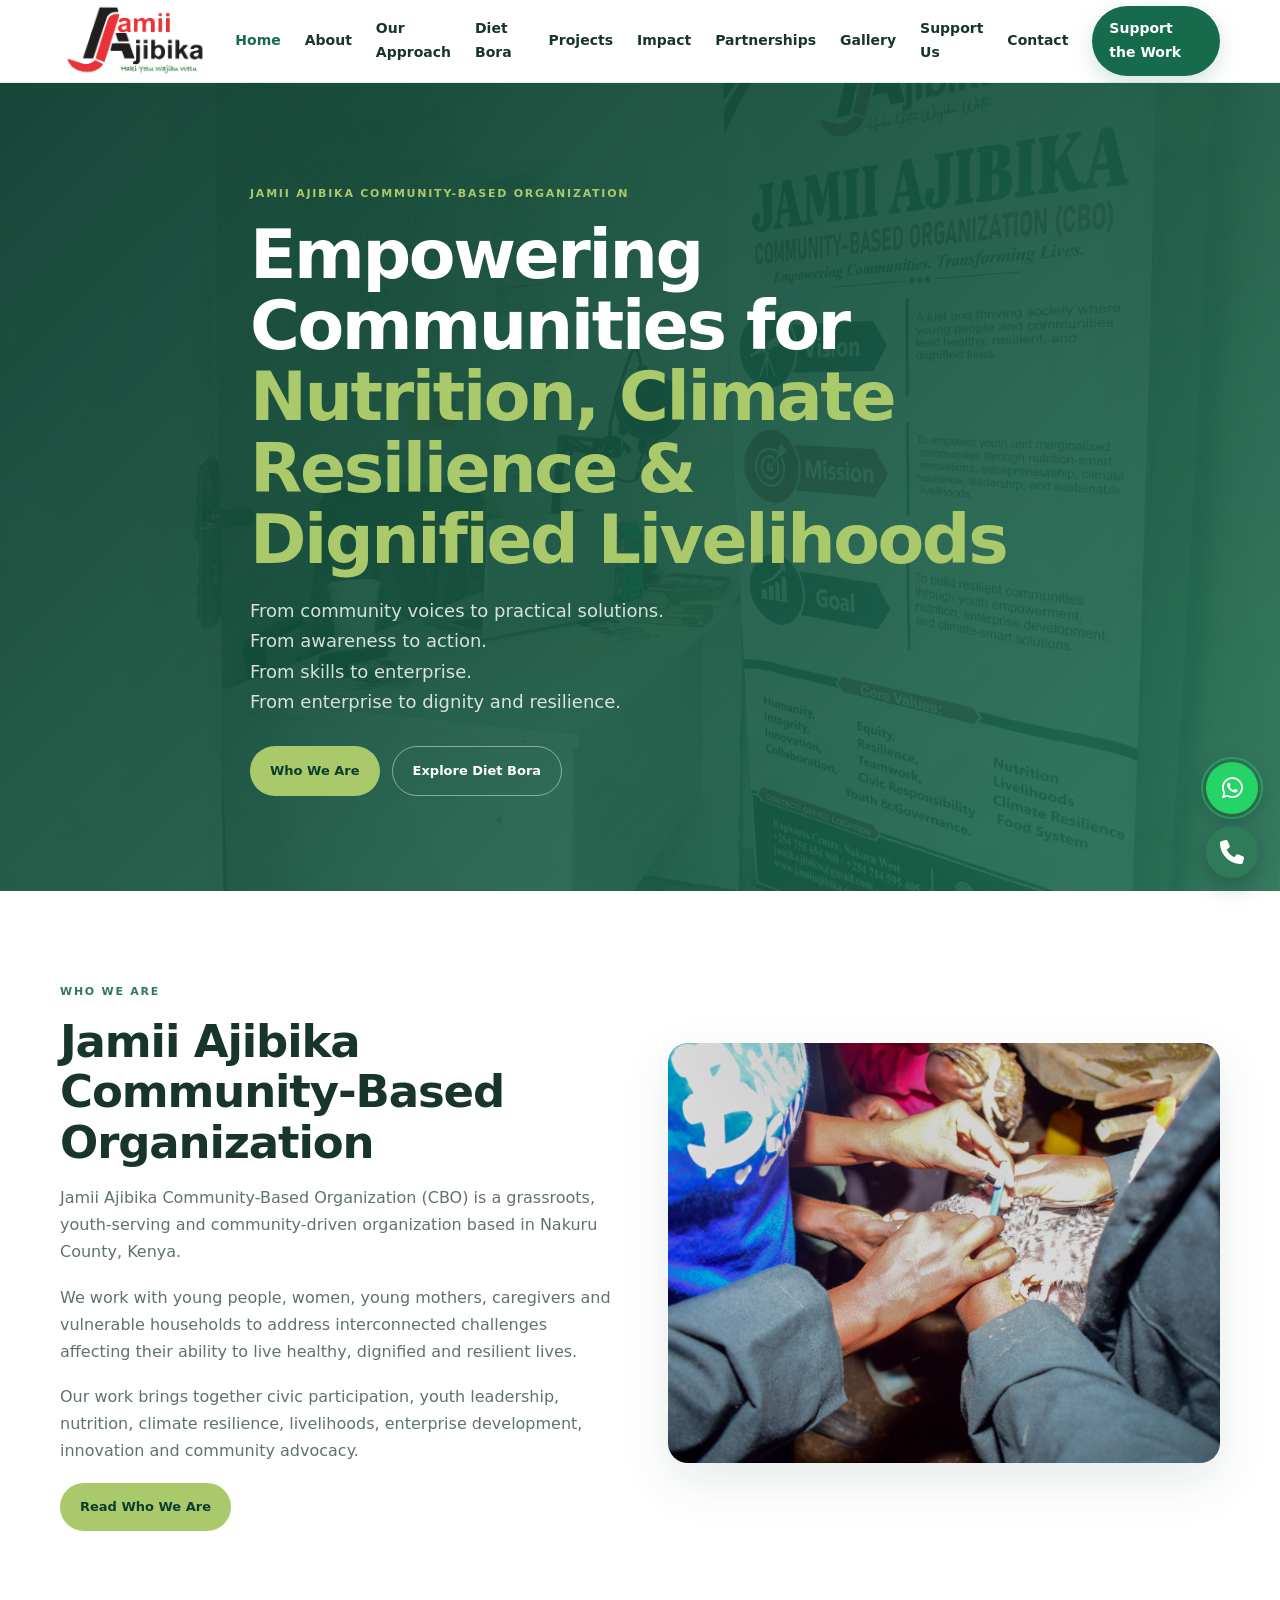
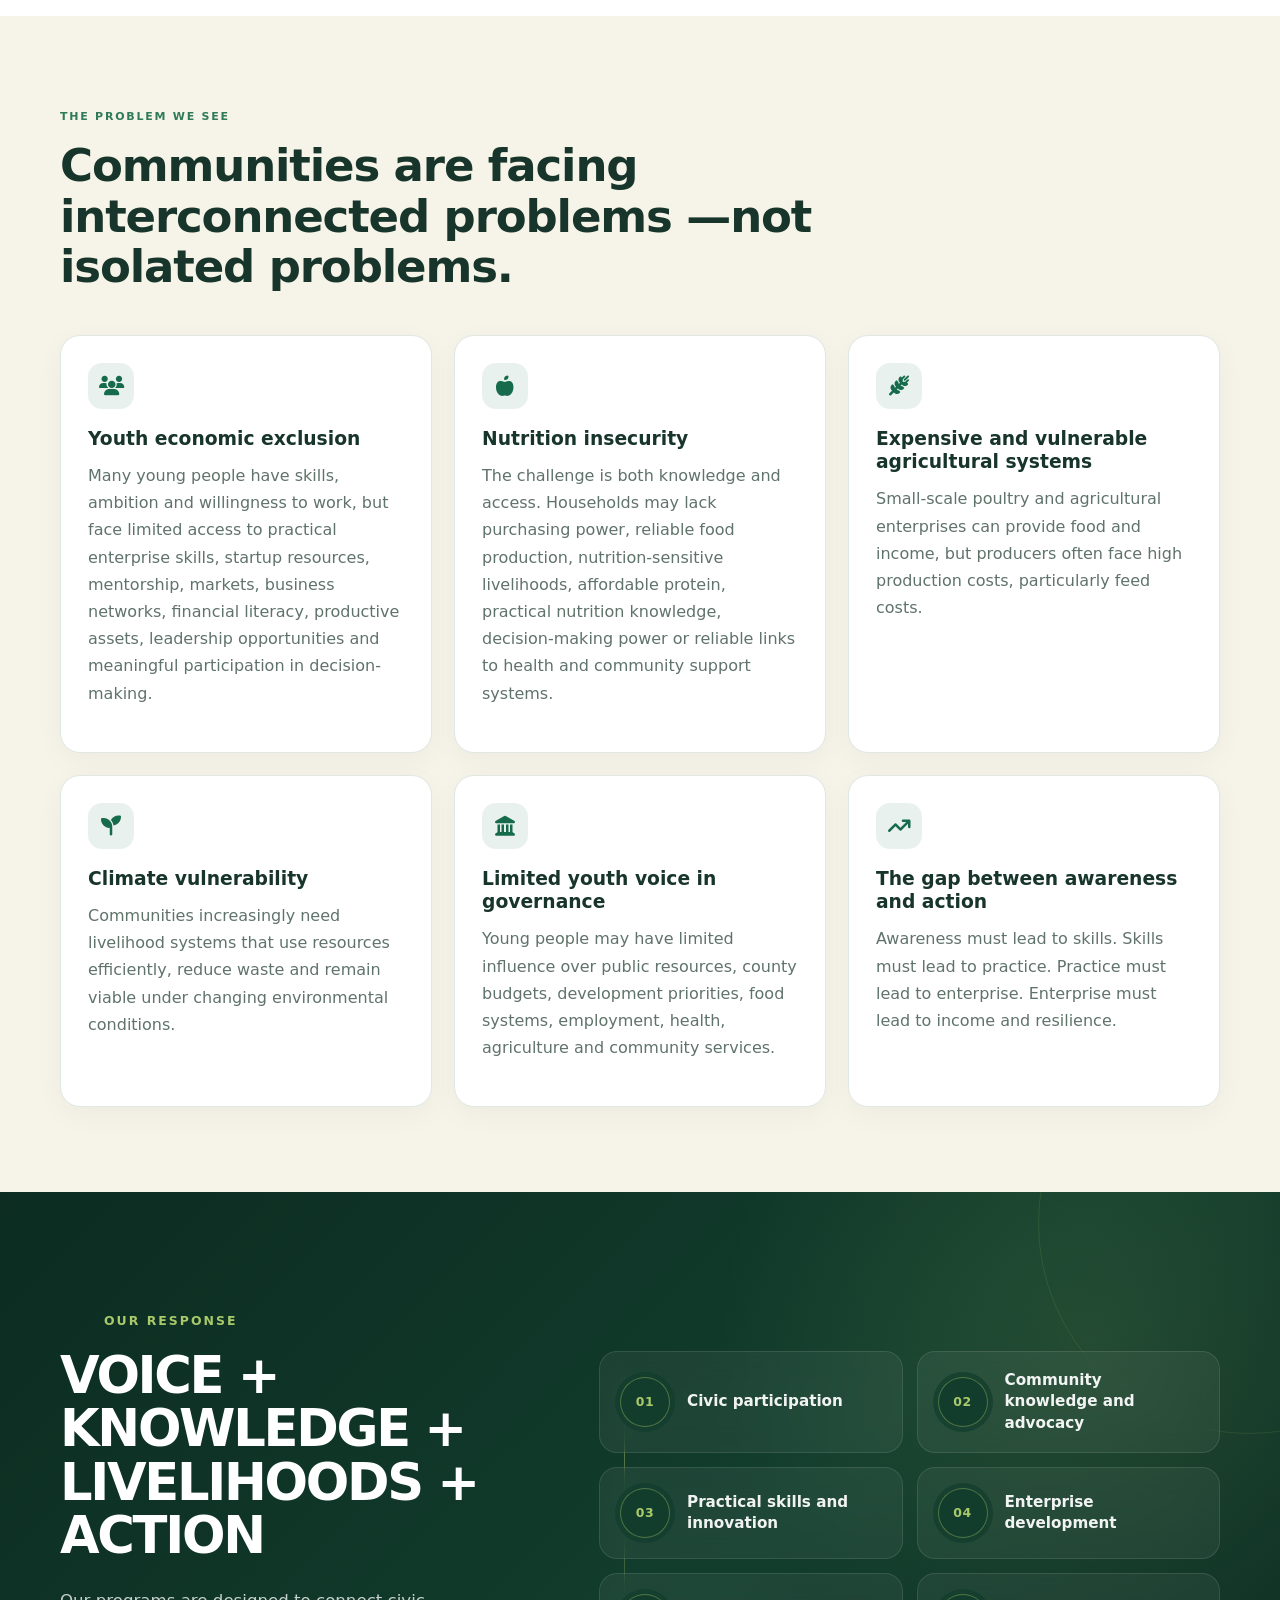
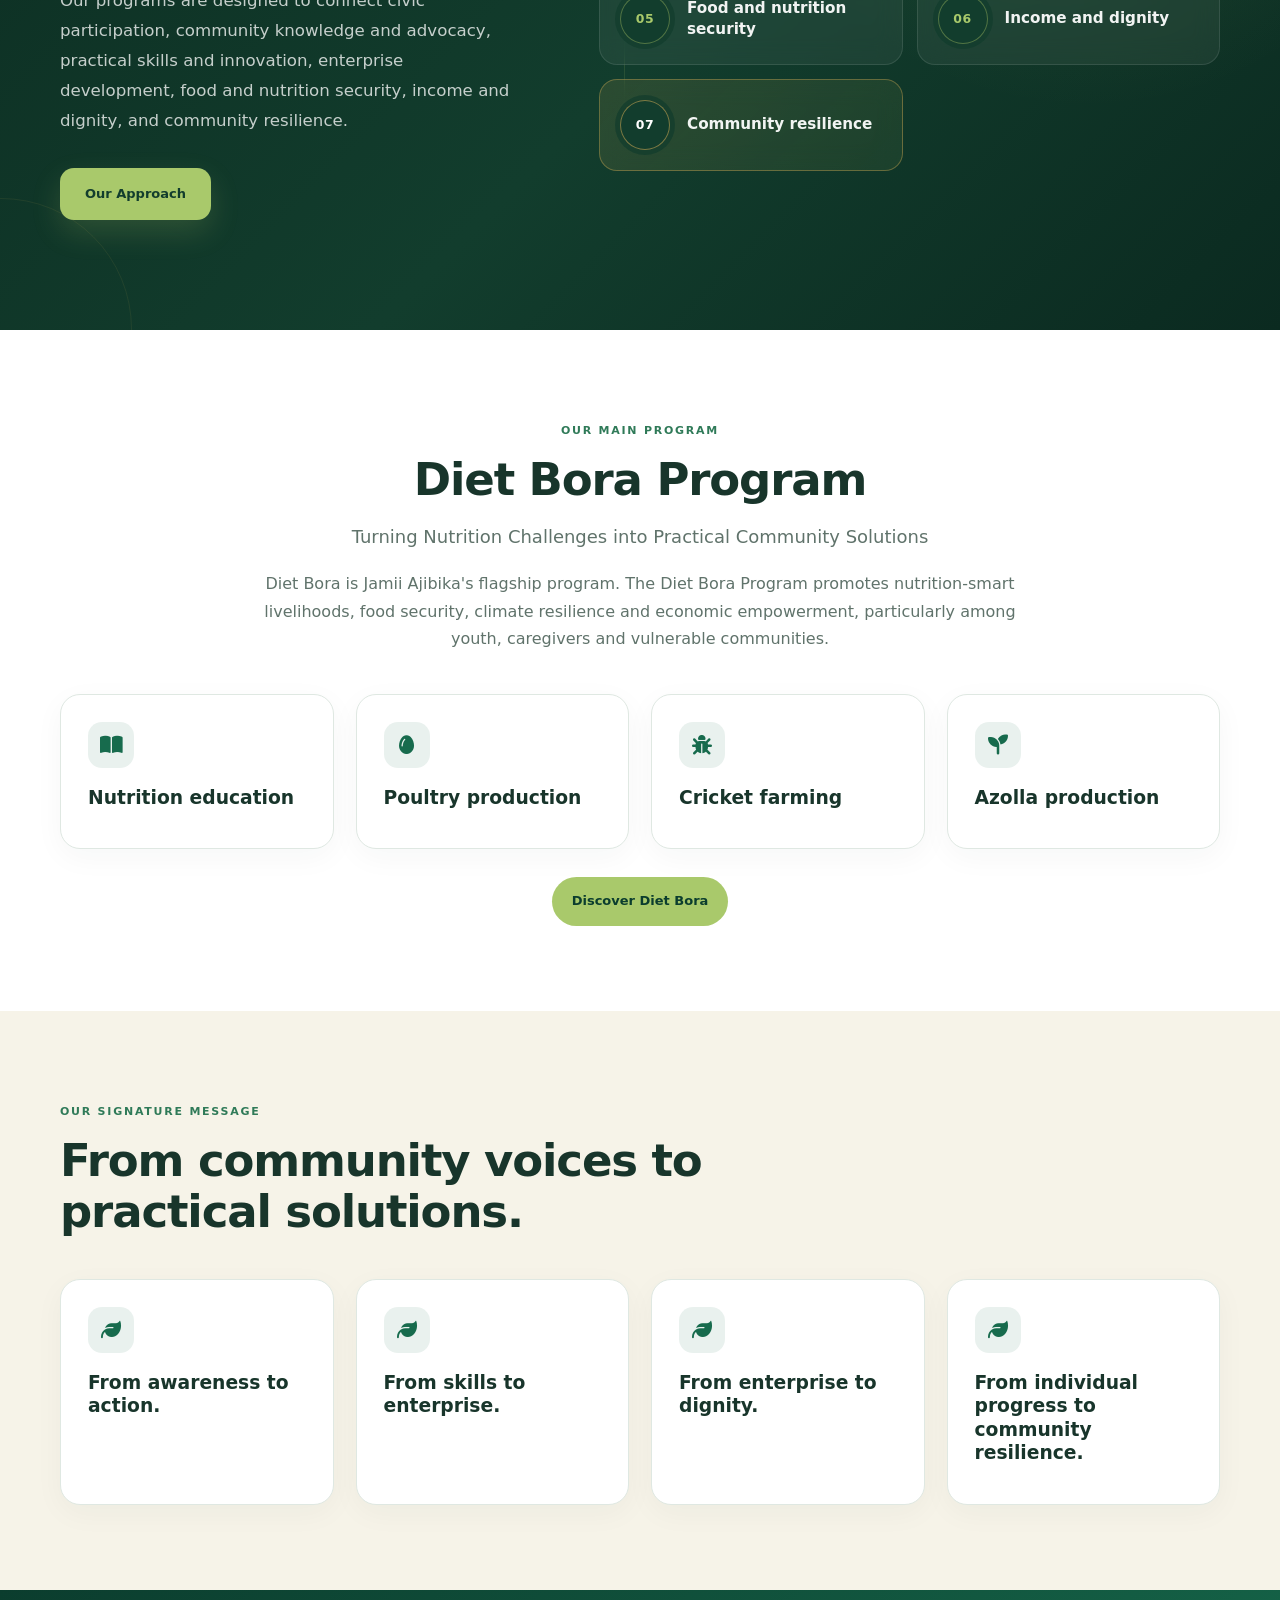
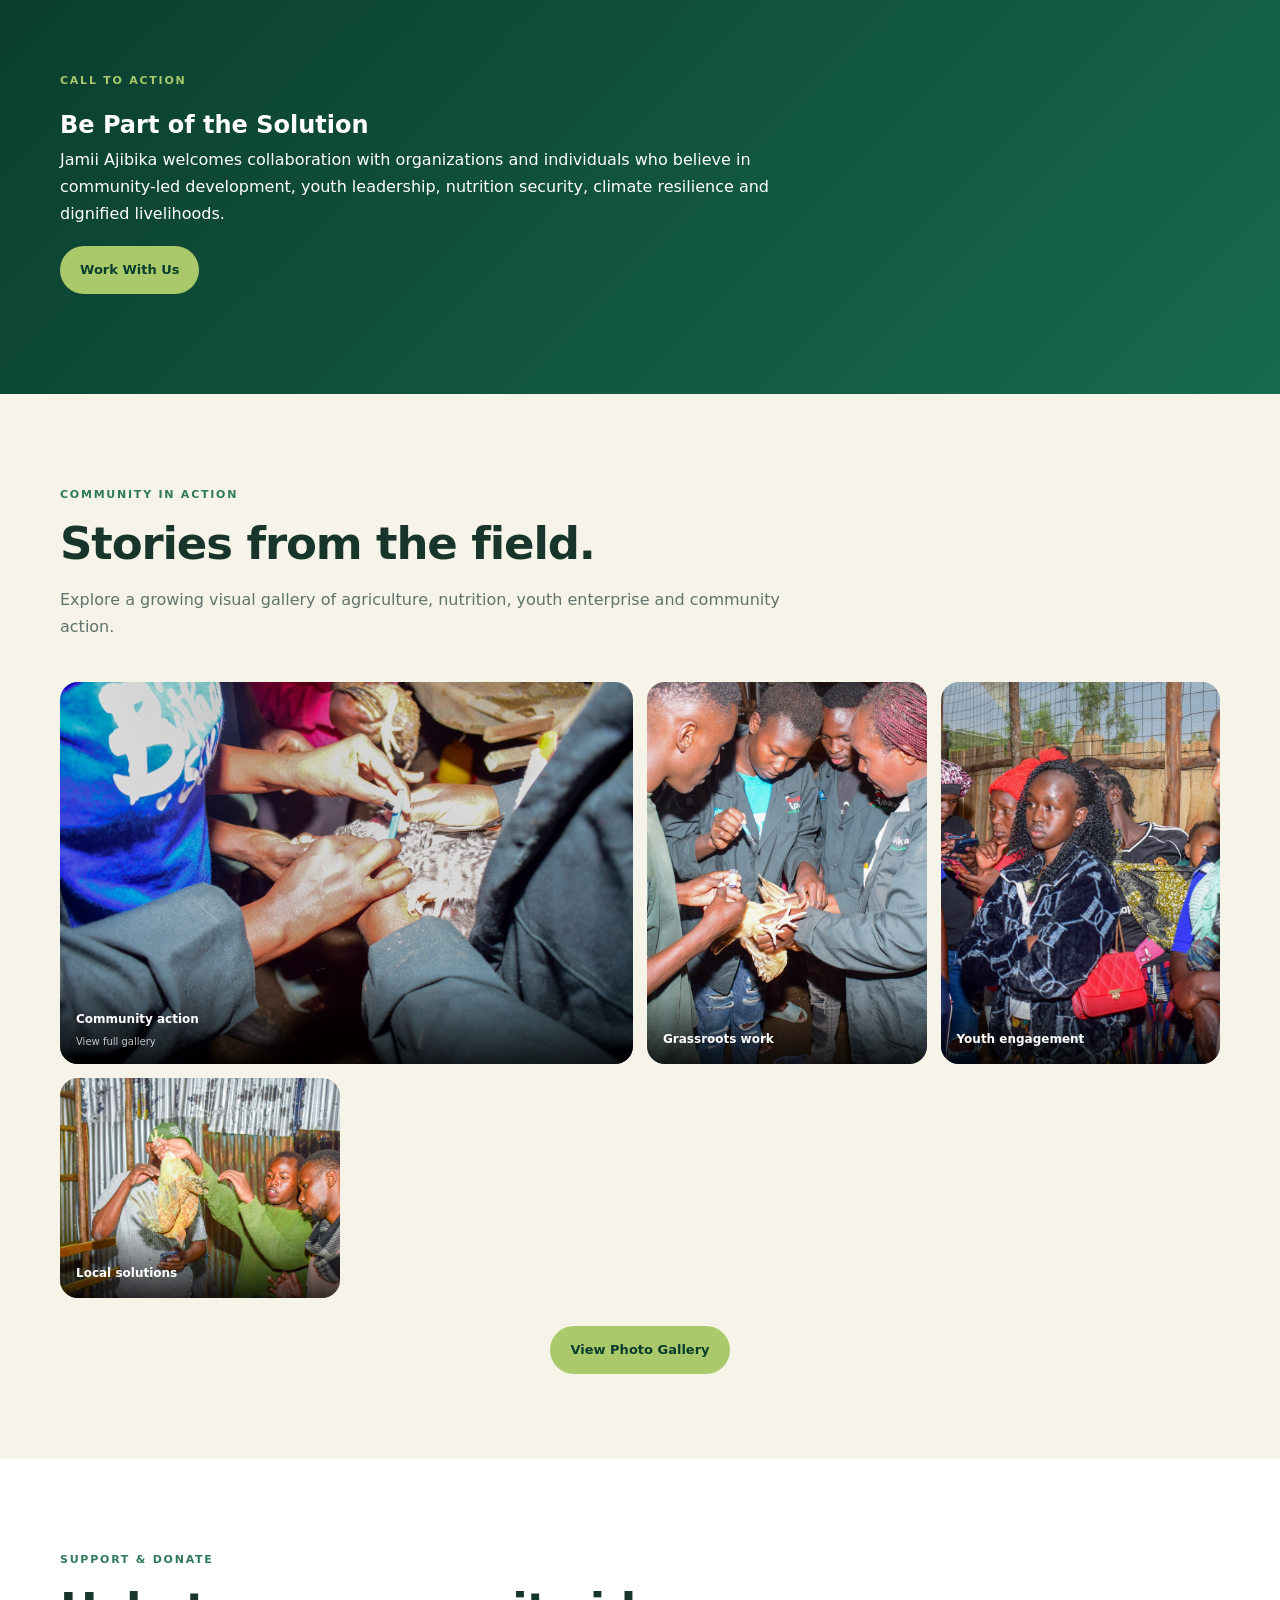
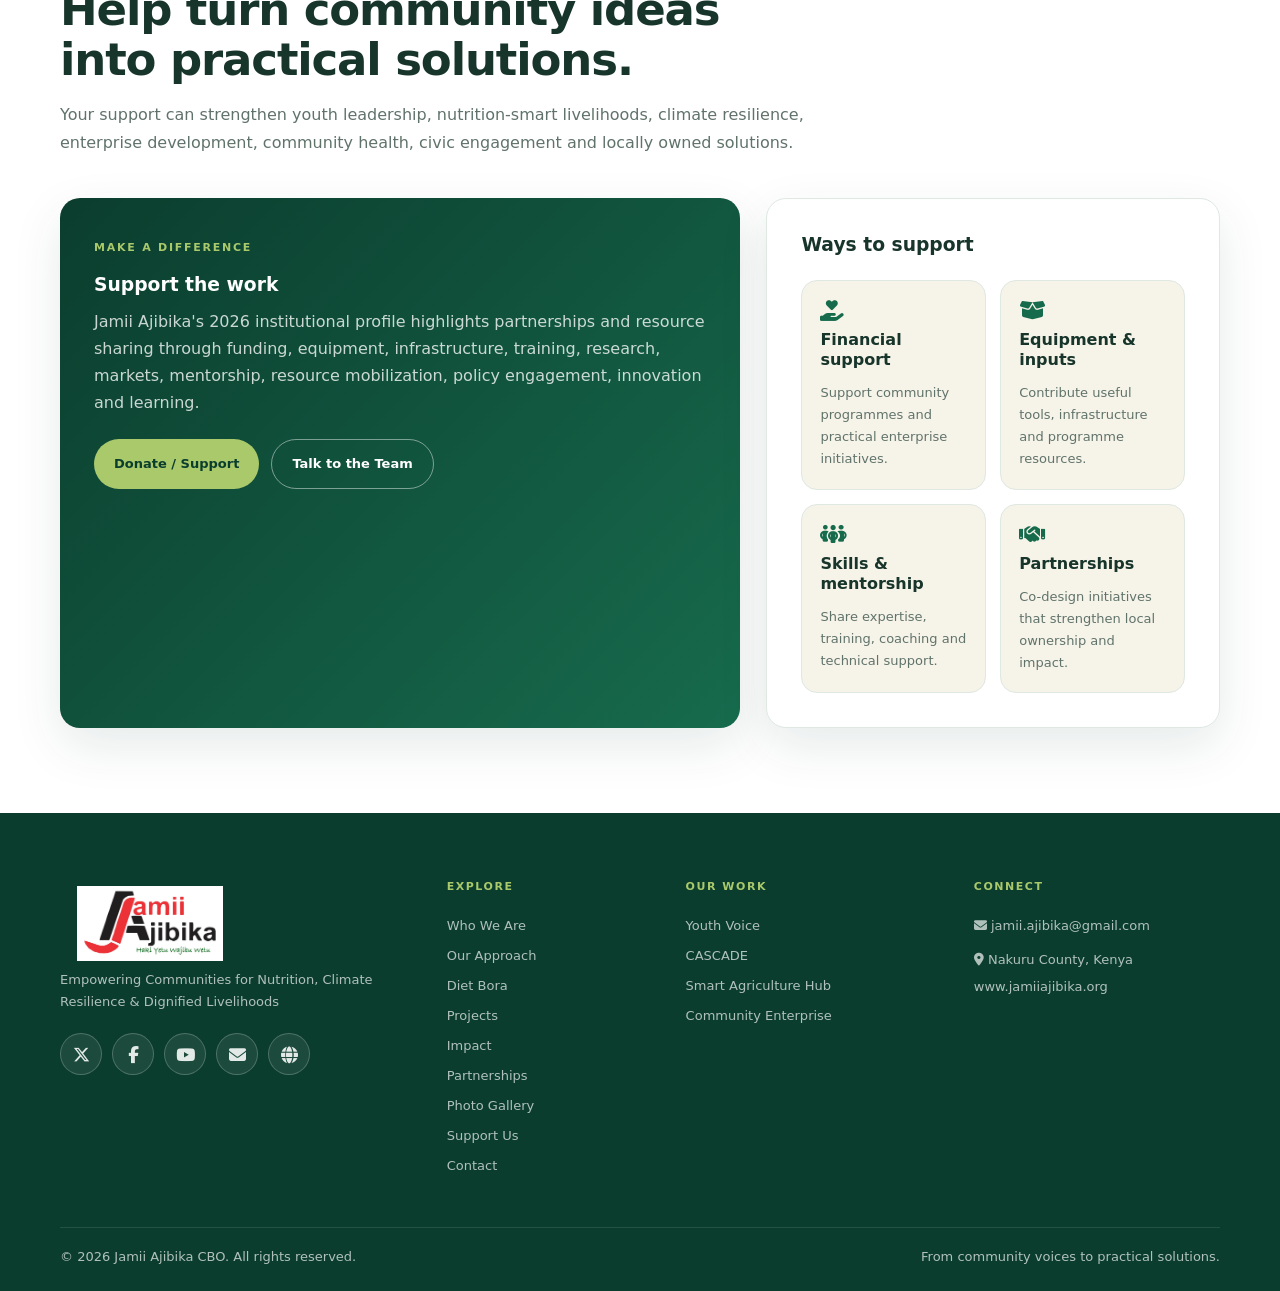
==== commit f3ffc58d: "add" ====
--- a/index.html
+++ b/index.html
@@ -6,6 +6,33 @@
   <title>
    Home | Jamii Ajibika CBO
   </title>
+  <head>
+
+    <meta charset="utf-8">
+
+    <meta name="viewport" content="width=device-width, initial-scale=1">
+
+    <title>Photo Gallery | Jamii Ajibika CBO</title>
+
+    <meta
+        name="description"
+        content="Photo gallery featuring Jamii Ajibika CBO community development, youth, agriculture, nutrition, climate resilience and livelihood activities."
+    >
+
+    <!-- FAVICON -->
+    <link
+        rel="icon"
+        type="image/jpeg"
+        href="logo.jpeg"
+    >
+
+    <!-- FONT AWESOME -->
+    <link
+        rel="stylesheet"
+        href="https://cdnjs.cloudflare.com/ajax/libs/font-awesome/6.5.2/css/all.min.css"
+    >
+
+</head>
   <meta content="Empowering Communities for Nutrition, Climate Resilience &amp; Dignified Livelihoods." name="description"/>
   <link href="https://cdnjs.cloudflare.com/ajax/libs/font-awesome/6.5.2/css/all.min.css" rel="stylesheet"/>
   <link href="site.css" rel="stylesheet"/>
@@ -693,4 +720,4 @@
   <script src="script.js">
   </script>
  </body>
-</html>+</html>
--- a/site.css
+++ b/site.css
@@ -1,15 +1,1358 @@
-
-:root{--jungle:#176b4d;--jungle-dark:#0b3d2e;--leaf:#2f7a58;--lime:#a9c96b;--cream:#f6f3e8;--white:#fff;--ink:#18352b;--muted:#60736b;--line:#dfe8e2;--shadow:0 18px 50px rgba(11,61,46,.10);--radius:20px;--pill:999px}
-*{box-sizing:border-box;margin:0;padding:0}html{scroll-behavior:smooth}body{font-family:Inter,system-ui,-apple-system,BlinkMacSystemFont,"Segoe UI",sans-serif;background:#fff;color:var(--ink);line-height:1.7}img{max-width:100%;display:block}a{color:inherit}p{margin:0 0 18px}.container{width:min(1160px,92%);margin:auto}.site-header{position:sticky;top:0;z-index:1000;background:rgba(255,255,255,.96);backdrop-filter:blur(12px);border-bottom:1px solid rgba(23,107,77,.12)}.nav-wrap{min-height:82px;display:flex;align-items:center;justify-content:space-between;gap:25px}.brand{display:flex;align-items:center;text-decoration:none;min-width:0}.brand-logo{width:170px;height:auto;object-fit:contain}.nav{display:flex;align-items:center;gap:24px;font-size:14px;font-weight:700}.nav a{text-decoration:none;color:var(--ink);padding:10px 0}.nav a:hover,.nav a.active{color:var(--jungle)}.nav-cta{background:var(--jungle)!important;color:#fff!important;padding:11px 17px!important;border-radius:var(--pill);box-shadow:0 8px 22px rgba(23,107,77,.18)}.menu-btn{display:none;border:0;background:none;font-size:27px;color:var(--jungle);cursor:pointer}.hero{position:relative;min-height:520px;display:flex;align-items:center;overflow:hidden;background:linear-gradient(135deg,rgba(11,61,46,.94),rgba(23,107,77,.82)),url('1.jpg') center/cover}.hero-inner{padding:95px 0;color:#fff;max-width:780px}.eyebrow{display:inline-block;text-transform:uppercase;letter-spacing:.16em;font-size:11px;font-weight:800;color:var(--lime);margin-bottom:15px}.hero h1{font-size:clamp(38px,6vw,68px);line-height:1.05;margin-bottom:20px;letter-spacing:-.035em}.hero h1 span,.hero h2 span{color:var(--lime)}.hero p{max-width:700px;color:rgba(255,255,255,.82);font-size:18px}.hero-actions{display:flex;flex-wrap:wrap;gap:12px;margin-top:28px}.btn{display:inline-flex;align-items:center;justify-content:center;text-decoration:none;border-radius:var(--pill);padding:13px 20px;font-weight:800;font-size:13px}.btn-primary{background:var(--lime);color:var(--jungle-dark)}.btn-outline{border:1px solid rgba(255,255,255,.45);color:#fff}.section{padding:85px 0}.section.alt{background:var(--cream)}.section.dark{background:var(--jungle-dark);color:#fff}.section-head{max-width:760px;margin-bottom:42px}.section-head.center{margin-left:auto;margin-right:auto;text-align:center}.section h2{font-size:clamp(28px,4vw,45px);line-height:1.12;letter-spacing:-.025em;margin-bottom:16px}.section h3{line-height:1.25;margin-bottom:12px}.section p{color:var(--muted)}.dark p{color:rgba(255,255,255,.73)}.lead{font-size:18px}.grid{display:grid;gap:22px}.grid-2{grid-template-columns:repeat(2,1fr)}.grid-3{grid-template-columns:repeat(3,1fr)}.grid-4{grid-template-columns:repeat(4,1fr)}.card{background:#fff;border:1px solid var(--line);border-radius:var(--radius);padding:27px;box-shadow:0 8px 30px rgba(11,61,46,.04)}.alt .card{background:#fff}.card .icon{width:46px;height:46px;border-radius:14px;background:rgba(47,122,88,.10);display:grid;place-items:center;color:var(--jungle);font-size:20px;margin-bottom:18px}.number{font-size:12px;font-weight:900;letter-spacing:.14em;color:var(--leaf);margin-bottom:10px}.split{display:grid;grid-template-columns:1fr 1fr;gap:55px;align-items:center}.photo{border-radius:var(--radius);overflow:hidden;box-shadow:var(--shadow)}.photo img{width:100%;height:420px;object-fit:cover}.list{padding-left:20px;color:var(--muted)}.list li{margin:7px 0}.quote{border-left:4px solid var(--lime);padding:18px 22px;background:rgba(169,201,107,.09);font-size:20px;font-weight:700;color:var(--jungle-dark);border-radius:0 14px 14px 0}.flow{display:grid;gap:12px}.flow-item{display:flex;gap:18px;align-items:center;padding:18px 20px;background:#fff;border:1px solid var(--line);border-radius:16px}.flow-item .num{flex:0 0 42px;width:42px;height:42px;border-radius:50%;display:grid;place-items:center;background:var(--jungle);color:#fff;font-weight:900;font-size:12px}.arrow{text-align:center;color:var(--lime);font-size:22px}.cta{padding:75px 0;background:linear-gradient(135deg,var(--jungle-dark),var(--jungle));color:#fff}.cta .section-head{margin-bottom:25px}.footer{background:var(--jungle-dark);color:#fff;padding:65px 0 22px}.footer-grid{display:grid;grid-template-columns:1.4fr .8fr 1fr 1fr;gap:42px}.footer-brand img{width:180px;max-height:75px;object-fit:contain}.footer p,.footer a,.footer span{color:rgba(255,255,255,.68);font-size:13px}.footer a{display:block;text-decoration:none;margin:8px 0}.footer a:hover{color:#fff}.footer h4{color:var(--lime);text-transform:uppercase;letter-spacing:.14em;font-size:11px;margin-bottom:18px}.footer-socials{display:flex;gap:10px;margin-top:20px}.footer-socials a{width:40px;height:40px;border:1px solid rgba(255,255,255,.18);border-radius:50%;display:grid;place-items:center!important;margin:0}.footer-socials a:hover{background:var(--lime);color:var(--jungle-dark)}.footer-bottom{border-top:1px solid rgba(255,255,255,.1);margin-top:42px;padding-top:18px;display:flex;justify-content:space-between;gap:20px;font-size:11px}.badge-row{display:flex;flex-wrap:wrap;gap:10px}.badge{padding:8px 12px;border-radius:var(--pill);background:rgba(47,122,88,.10);color:var(--jungle);font-weight:800;font-size:12px}.gallery{display:grid;grid-template-columns:repeat(4,1fr);gap:12px}.gallery img{width:100%;height:210px;object-fit:cover;border-radius:14px}.small{font-size:13px}.muted{color:var(--muted)}.center{text-align:center}.page-title{padding:75px 0;background:var(--cream)}.page-title h1{font-size:clamp(35px,5vw,58px);line-height:1.05;margin-bottom:12px}.page-title p{max-width:760px;color:var(--muted);font-size:17px}.contact-grid{display:grid;grid-template-columns:1fr 1fr;gap:25px}.contact-item{display:flex;gap:15px;align-items:flex-start;padding:20px;border:1px solid var(--line);border-radius:16px}.contact-item i{color:var(--leaf);font-size:20px;margin-top:4px}.sr-only{position:absolute;width:1px;height:1px;padding:0;margin:-1px;overflow:hidden;clip:rect(0,0,0,0);white-space:nowrap;border:0}@media(max-width:900px){.nav{position:absolute;left:4%;right:4%;top:78px;display:none;flex-direction:column;align-items:stretch;background:#fff;padding:18px;border:1px solid var(--line);border-radius:18px;box-shadow:var(--shadow)}.nav.open{display:flex}.nav a{padding:11px 8px}.menu-btn{display:block}.grid-4{grid-template-columns:repeat(2,1fr)}.footer-grid{grid-template-columns:repeat(2,1fr)}.split{grid-template-columns:1fr}.gallery{grid-template-columns:repeat(2,1fr)}}@media(max-width:600px){.section{padding:60px 0}.hero{min-height:500px}.hero-inner{padding:70px 0}.grid-2,.grid-3,.grid-4,.contact-grid{grid-template-columns:1fr}.footer-grid{grid-template-columns:1fr}.footer-bottom{flex-direction:column}.gallery{grid-template-columns:1fr 1fr}.gallery img{height:160px}.brand-logo{width:145px}}
-
-/* ===== Support, Partners, Gallery & Social Bundle ===== */
-.support-grid{display:grid;grid-template-columns:1.2fr .8fr;gap:26px;align-items:stretch}.support-panel{padding:34px;border-radius:var(--radius);background:#fff;border:1px solid var(--line);box-shadow:var(--shadow)}.support-panel.featured{background:linear-gradient(135deg,var(--jungle-dark),var(--jungle));color:#fff;border:0}.support-panel.featured p{color:rgba(255,255,255,.78)}.support-options{display:grid;grid-template-columns:repeat(2,1fr);gap:14px;margin-top:24px}.support-option{padding:18px;border:1px solid var(--line);border-radius:16px;background:var(--cream)}.support-option i{font-size:21px;color:var(--jungle);margin-bottom:9px}.support-option h3{font-size:16px}.support-option p{font-size:13px;margin:0}.donate-actions{display:flex;flex-wrap:wrap;gap:12px;margin-top:22px}.partner-logos{display:grid;grid-template-columns:repeat(3,1fr);gap:18px}.partner-logo-card{min-height:150px;padding:24px 20px;display:flex;flex-direction:column;align-items:center;justify-content:center;text-align:center;background:#fff;border:1px solid var(--line);border-radius:18px;box-shadow:0 8px 28px rgba(11,61,46,.05);transition:transform .2s ease,box-shadow .2s ease}.partner-logo-card:hover{transform:translateY(-4px);box-shadow:var(--shadow)}.partner-logo-card img{width:min(190px,85%);height:64px;object-fit:contain;margin-bottom:13px}.partner-logo-card .logo-text{font-size:18px;font-weight:900;letter-spacing:-.02em;color:var(--jungle-dark)}.partner-logo-card small{color:var(--muted);font-size:11px;line-height:1.45}.partner-logo-card a{font-size:11px;color:var(--leaf);font-weight:800;text-decoration:none;margin-top:6px}.gallery-grid{display:grid;grid-template-columns:repeat(12,1fr);gap:14px}.gallery-card{position:relative;overflow:hidden;border-radius:18px;background:#eee;min-height:220px}.gallery-card:nth-child(1),.gallery-card:nth-child(6){grid-column:span 6}.gallery-card:nth-child(2),.gallery-card:nth-child(3),.gallery-card:nth-child(4),.gallery-card:nth-child(5),.gallery-card:nth-child(7),.gallery-card:nth-child(8){grid-column:span 3}.gallery-card img{width:100%;height:100%;min-height:220px;object-fit:cover;transition:transform .45s ease}.gallery-card:hover img{transform:scale(1.05)}.gallery-caption{position:absolute;left:0;right:0;bottom:0;padding:35px 16px 14px;background:linear-gradient(transparent,rgba(0,0,0,.78));color:#fff;font-size:12px;font-weight:700}.gallery-source{display:block;margin-top:3px;font-size:10px;font-weight:500;opacity:.75}.social-bundle{display:grid;grid-template-columns:repeat(3,1fr);gap:14px;margin-top:28px}.social-card{display:flex;align-items:center;gap:13px;padding:17px 18px;border:1px solid var(--line);border-radius:16px;text-decoration:none;background:#fff;transition:transform .2s ease,box-shadow .2s ease}.social-card:hover{transform:translateY(-3px);box-shadow:var(--shadow)}.social-card i{width:40px;height:40px;border-radius:12px;background:var(--cream);display:grid;place-items:center;font-size:19px;color:var(--jungle)}.social-card strong{display:block;font-size:13px}.social-card span{display:block;color:var(--muted);font-size:11px}.footer-socials a.whatsapp{color:#25d366}.footer-socials a.email{color:var(--lime)}.footer-socials a.website{color:var(--lime)}.section.dark .social-card{background:rgba(255,255,255,.08);border-color:rgba(255,255,255,.14);color:#fff}.section.dark .social-card span{color:rgba(255,255,255,.65)}
-@media(max-width:900px){.support-grid{grid-template-columns:1fr}.partner-logos{grid-template-columns:repeat(2,1fr)}.social-bundle{grid-template-columns:repeat(2,1fr)}.gallery-card:nth-child(n){grid-column:span 6}}
-@media(max-width:600px){.support-options{grid-template-columns:1fr}.partner-logos,.social-bundle{grid-template-columns:1fr}.gallery-card:nth-child(n){grid-column:span 12}.gallery-card,.gallery-card img{min-height:230px}}
-/* =========================================================
-   OUR RESPONSE — VOICE + KNOWLEDGE + LIVELIHOODS + ACTION
-   ========================================================= */
-
+:root {
+    --jungle: #176b4d;
+    --jungle-dark: #0b3d2e;
+    --leaf: #2f7a58;
+    --lime: #a9c96b;
+    --cream: #f6f3e8;
+    --white: #fff;
+    --ink: #18352b;
+    --muted: #60736b;
+    --line: #dfe8e2;
+
+    --shadow: 0 18px 50px rgba(11, 61, 46, .10);
+
+    --radius: 20px;
+    --pill: 999px;
+}
+
+
+/* =========================================================
+   RESET
+========================================================= */
+
+* {
+    box-sizing: border-box;
+    margin: 0;
+    padding: 0;
+}
+
+html {
+    scroll-behavior: smooth;
+}
+
+body {
+    font-family:
+        Inter,
+        system-ui,
+        -apple-system,
+        BlinkMacSystemFont,
+        "Segoe UI",
+        sans-serif;
+
+    background: #fff;
+    color: var(--ink);
+    line-height: 1.7;
+}
+
+img {
+    max-width: 100%;
+    display: block;
+}
+
+a {
+    color: inherit;
+}
+
+p {
+    margin: 0 0 18px;
+}
+
+
+/* =========================================================
+   CONTAINER
+========================================================= */
+
+.container {
+    width: min(1160px, 92%);
+    margin: auto;
+}
+
+
+/* =========================================================
+   HEADER
+========================================================= */
+
+.site-header {
+    position: sticky;
+    top: 0;
+    z-index: 1000;
+
+    background: rgba(255, 255, 255, .96);
+
+    backdrop-filter: blur(12px);
+
+    border-bottom:
+        1px solid rgba(23, 107, 77, .12);
+}
+
+.nav-wrap {
+    min-height: 82px;
+
+    display: flex;
+    align-items: center;
+    justify-content: space-between;
+
+    gap: 25px;
+}
+
+.brand {
+    display: flex;
+    align-items: center;
+
+    text-decoration: none;
+
+    min-width: 0;
+}
+
+.brand-logo {
+    width: 170px;
+    height: auto;
+
+    object-fit: contain;
+}
+
+
+/* =========================================================
+   NAVIGATION
+========================================================= */
+
+.nav {
+    display: flex;
+    align-items: center;
+
+    gap: 24px;
+
+    font-size: 14px;
+    font-weight: 700;
+}
+
+.nav a {
+    text-decoration: none;
+
+    color: var(--ink);
+
+    padding: 10px 0;
+}
+
+.nav a:hover,
+.nav a.active {
+    color: var(--jungle);
+}
+
+.nav-cta {
+    background: var(--jungle) !important;
+    color: #fff !important;
+
+    padding: 11px 17px !important;
+
+    border-radius: var(--pill);
+
+    box-shadow:
+        0 8px 22px rgba(23, 107, 77, .18);
+}
+
+.menu-btn {
+    display: none;
+
+    border: 0;
+    background: none;
+
+    font-size: 27px;
+
+    color: var(--jungle);
+
+    cursor: pointer;
+}
+
+
+/* =========================================================
+   HERO
+========================================================= */
+
+.hero {
+    position: relative;
+
+    min-height: 520px;
+
+    display: flex;
+    align-items: center;
+
+    overflow: hidden;
+
+    /*
+       HERO BACKGROUND
+       Changed from 1.jpg to off2.jpg
+    */
+
+    background:
+        linear-gradient(
+            135deg,
+            rgba(11, 61, 46, .94),
+            rgba(23, 107, 77, .82)
+        ),
+        url("off2.jpg") center / cover no-repeat;
+}
+
+.hero-inner {
+    padding: 95px 0;
+
+    color: #fff;
+
+    max-width: 780px;
+}
+
+.eyebrow {
+    display: inline-block;
+
+    text-transform: uppercase;
+
+    letter-spacing: .16em;
+
+    font-size: 11px;
+    font-weight: 800;
+
+    color: var(--lime);
+
+    margin-bottom: 15px;
+}
+
+.hero h1 {
+    font-size: clamp(38px, 6vw, 68px);
+
+    line-height: 1.05;
+
+    margin-bottom: 20px;
+
+    letter-spacing: -.035em;
+}
+
+.hero h1 span,
+.hero h2 span {
+    color: var(--lime);
+}
+
+.hero p {
+    max-width: 700px;
+
+    color: rgba(255, 255, 255, .82);
+
+    font-size: 18px;
+}
+
+.hero-actions {
+    display: flex;
+
+    flex-wrap: wrap;
+
+    gap: 12px;
+
+    margin-top: 28px;
+}
+
+
+/* =========================================================
+   BUTTONS
+========================================================= */
+
+.btn {
+    display: inline-flex;
+
+    align-items: center;
+    justify-content: center;
+
+    text-decoration: none;
+
+    border-radius: var(--pill);
+
+    padding: 13px 20px;
+
+    font-weight: 800;
+
+    font-size: 13px;
+}
+
+.btn-primary {
+    background: var(--lime);
+
+    color: var(--jungle-dark);
+}
+
+.btn-outline {
+    border: 1px solid rgba(255, 255, 255, .45);
+
+    color: #fff;
+}
+
+
+/* =========================================================
+   SECTIONS
+========================================================= */
+
+.section {
+    padding: 85px 0;
+}
+
+.section.alt {
+    background: var(--cream);
+}
+
+.section.dark {
+    background: var(--jungle-dark);
+
+    color: #fff;
+}
+
+.section-head {
+    max-width: 760px;
+
+    margin-bottom: 42px;
+}
+
+.section-head.center {
+    margin-left: auto;
+    margin-right: auto;
+
+    text-align: center;
+}
+
+.section h2 {
+    font-size: clamp(28px, 4vw, 45px);
+
+    line-height: 1.12;
+
+    letter-spacing: -.025em;
+
+    margin-bottom: 16px;
+}
+
+.section h3 {
+    line-height: 1.25;
+
+    margin-bottom: 12px;
+}
+
+.section p {
+    color: var(--muted);
+}
+
+.dark p {
+    color: rgba(255, 255, 255, .73);
+}
+
+.lead {
+    font-size: 18px;
+}
+
+
+/* =========================================================
+   GRIDS
+========================================================= */
+
+.grid {
+    display: grid;
+
+    gap: 22px;
+}
+
+.grid-2 {
+    grid-template-columns: repeat(2, 1fr);
+}
+
+.grid-3 {
+    grid-template-columns: repeat(3, 1fr);
+}
+
+.grid-4 {
+    grid-template-columns: repeat(4, 1fr);
+}
+
+
+/* =========================================================
+   CARDS
+========================================================= */
+
+.card {
+    background: #fff;
+
+    border: 1px solid var(--line);
+
+    border-radius: var(--radius);
+
+    padding: 27px;
+
+    box-shadow:
+        0 8px 30px rgba(11, 61, 46, .04);
+}
+
+.alt .card {
+    background: #fff;
+}
+
+.card .icon {
+    width: 46px;
+    height: 46px;
+
+    border-radius: 14px;
+
+    background:
+        rgba(47, 122, 88, .10);
+
+    display: grid;
+    place-items: center;
+
+    color: var(--jungle);
+
+    font-size: 20px;
+
+    margin-bottom: 18px;
+}
+
+.number {
+    font-size: 12px;
+
+    font-weight: 900;
+
+    letter-spacing: .14em;
+
+    color: var(--leaf);
+
+    margin-bottom: 10px;
+}
+
+
+/* =========================================================
+   SPLIT CONTENT
+========================================================= */
+
+.split {
+    display: grid;
+
+    grid-template-columns: 1fr 1fr;
+
+    gap: 55px;
+
+    align-items: center;
+}
+
+.photo {
+    border-radius: var(--radius);
+
+    overflow: hidden;
+
+    box-shadow: var(--shadow);
+}
+
+.photo img {
+    width: 100%;
+
+    height: 420px;
+
+    object-fit: cover;
+}
+
+
+/* =========================================================
+   LISTS
+========================================================= */
+
+.list {
+    padding-left: 20px;
+
+    color: var(--muted);
+}
+
+.list li {
+    margin: 7px 0;
+}
+
+
+/* =========================================================
+   QUOTE
+========================================================= */
+
+.quote {
+    border-left: 4px solid var(--lime);
+
+    padding: 18px 22px;
+
+    background:
+        rgba(169, 201, 107, .09);
+
+    font-size: 20px;
+
+    font-weight: 700;
+
+    color: var(--jungle-dark);
+
+    border-radius:
+        0 14px 14px 0;
+}
+
+
+/* =========================================================
+   FLOW
+========================================================= */
+
+.flow {
+    display: grid;
+
+    gap: 12px;
+}
+
+.flow-item {
+    display: flex;
+
+    gap: 18px;
+
+    align-items: center;
+
+    padding: 18px 20px;
+
+    background: #fff;
+
+    border: 1px solid var(--line);
+
+    border-radius: 16px;
+}
+
+.flow-item .num {
+    flex: 0 0 42px;
+
+    width: 42px;
+    height: 42px;
+
+    border-radius: 50%;
+
+    display: grid;
+    place-items: center;
+
+    background: var(--jungle);
+
+    color: #fff;
+
+    font-weight: 900;
+
+    font-size: 12px;
+}
+
+.arrow {
+    text-align: center;
+
+    color: var(--lime);
+
+    font-size: 22px;
+}
+
+
+/* =========================================================
+   CTA
+========================================================= */
+
+.cta {
+    padding: 75px 0;
+
+    background:
+        linear-gradient(
+            135deg,
+            var(--jungle-dark),
+            var(--jungle)
+        );
+
+    color: #fff;
+}
+
+.cta .section-head {
+    margin-bottom: 25px;
+}
+
+
+/* =========================================================
+   PAGE TITLE
+========================================================= */
+
+.page-title {
+    padding: 75px 0;
+
+    background: var(--cream);
+}
+
+.page-title h1 {
+    font-size: clamp(35px, 5vw, 58px);
+
+    line-height: 1.05;
+
+    margin-bottom: 12px;
+}
+
+.page-title p {
+    max-width: 760px;
+
+    color: var(--muted);
+
+    font-size: 17px;
+}
+
+
+/* =========================================================
+   GALLERY
+========================================================= */
+
+.gallery {
+    display: grid;
+
+    grid-template-columns: repeat(4, 1fr);
+
+    gap: 12px;
+}
+
+.gallery img {
+    width: 100%;
+
+    height: 210px;
+
+    object-fit: cover;
+
+    border-radius: 14px;
+}
+
+
+/* =========================================================
+   ADVANCED GALLERY
+========================================================= */
+
+.gallery-grid {
+    display: grid;
+
+    grid-template-columns: repeat(12, 1fr);
+
+    gap: 14px;
+}
+
+.gallery-card {
+    position: relative;
+
+    overflow: hidden;
+
+    border-radius: 18px;
+
+    background: #eee;
+
+    min-height: 220px;
+}
+
+.gallery-card:nth-child(1),
+.gallery-card:nth-child(6) {
+    grid-column: span 6;
+}
+
+.gallery-card:nth-child(2),
+.gallery-card:nth-child(3),
+.gallery-card:nth-child(4),
+.gallery-card:nth-child(5),
+.gallery-card:nth-child(7),
+.gallery-card:nth-child(8) {
+    grid-column: span 3;
+}
+
+.gallery-card img {
+    width: 100%;
+
+    height: 100%;
+
+    min-height: 220px;
+
+    object-fit: cover;
+
+    transition:
+        transform .45s ease;
+}
+
+.gallery-card:hover img {
+    transform: scale(1.05);
+}
+
+.gallery-caption {
+    position: absolute;
+
+    left: 0;
+    right: 0;
+    bottom: 0;
+
+    padding:
+        35px 16px 14px;
+
+    background:
+        linear-gradient(
+            transparent,
+            rgba(0, 0, 0, .78)
+        );
+
+    color: #fff;
+
+    font-size: 12px;
+
+    font-weight: 700;
+}
+
+.gallery-source {
+    display: block;
+
+    margin-top: 3px;
+
+    font-size: 10px;
+
+    font-weight: 500;
+
+    opacity: .75;
+}
+
+
+/* =========================================================
+   SUPPORT
+========================================================= */
+
+.support-grid {
+    display: grid;
+
+    grid-template-columns: 1.2fr .8fr;
+
+    gap: 26px;
+
+    align-items: stretch;
+}
+
+.support-panel {
+    padding: 34px;
+
+    border-radius: var(--radius);
+
+    background: #fff;
+
+    border: 1px solid var(--line);
+
+    box-shadow: var(--shadow);
+}
+
+.support-panel.featured {
+    background:
+        linear-gradient(
+            135deg,
+            var(--jungle-dark),
+            var(--jungle)
+        );
+
+    color: #fff;
+
+    border: 0;
+}
+
+.support-panel.featured p {
+    color: rgba(255, 255, 255, .78);
+}
+
+.support-options {
+    display: grid;
+
+    grid-template-columns: repeat(2, 1fr);
+
+    gap: 14px;
+
+    margin-top: 24px;
+}
+
+.support-option {
+    padding: 18px;
+
+    border: 1px solid var(--line);
+
+    border-radius: 16px;
+
+    background: var(--cream);
+}
+
+.support-option i {
+    font-size: 21px;
+
+    color: var(--jungle);
+
+    margin-bottom: 9px;
+}
+
+.support-option h3 {
+    font-size: 16px;
+}
+
+.support-option p {
+    font-size: 13px;
+
+    margin: 0;
+}
+
+.donate-actions {
+    display: flex;
+
+    flex-wrap: wrap;
+
+    gap: 12px;
+
+    margin-top: 22px;
+}
+
+
+/* =========================================================
+   PARTNER LOGOS
+========================================================= */
+
+.partner-logos {
+    display: grid;
+
+    grid-template-columns: repeat(3, 1fr);
+
+    gap: 18px;
+}
+
+.partner-logo-card {
+    min-height: 150px;
+
+    padding: 24px 20px;
+
+    display: flex;
+
+    flex-direction: column;
+
+    align-items: center;
+
+    justify-content: center;
+
+    text-align: center;
+
+    background: #fff;
+
+    border: 1px solid var(--line);
+
+    border-radius: 18px;
+
+    box-shadow:
+        0 8px 28px rgba(11, 61, 46, .05);
+
+    transition:
+        transform .2s ease,
+        box-shadow .2s ease;
+}
+
+.partner-logo-card:hover {
+    transform: translateY(-4px);
+
+    box-shadow: var(--shadow);
+}
+
+.partner-logo-card img {
+    width: min(190px, 85%);
+
+    height: 64px;
+
+    object-fit: contain;
+
+    margin-bottom: 13px;
+}
+
+.partner-logo-card .logo-text {
+    font-size: 18px;
+
+    font-weight: 900;
+
+    letter-spacing: -.02em;
+
+    color: var(--jungle-dark);
+}
+
+.partner-logo-card small {
+    color: var(--muted);
+
+    font-size: 11px;
+
+    line-height: 1.45;
+}
+
+.partner-logo-card a {
+    font-size: 11px;
+
+    color: var(--leaf);
+
+    font-weight: 800;
+
+    text-decoration: none;
+
+    margin-top: 6px;
+}
+
+
+/* =========================================================
+   SOCIAL BUNDLE
+========================================================= */
+
+.social-bundle {
+    display: grid;
+
+    grid-template-columns: repeat(3, 1fr);
+
+    gap: 14px;
+
+    margin-top: 28px;
+}
+
+.social-card {
+    display: flex;
+
+    align-items: center;
+
+    gap: 13px;
+
+    padding: 17px 18px;
+
+    border: 1px solid var(--line);
+
+    border-radius: 16px;
+
+    text-decoration: none;
+
+    background: #fff;
+
+    transition:
+        transform .2s ease,
+        box-shadow .2s ease;
+}
+
+.social-card:hover {
+    transform: translateY(-3px);
+
+    box-shadow: var(--shadow);
+}
+
+.social-card i {
+    width: 40px;
+    height: 40px;
+
+    border-radius: 12px;
+
+    background: var(--cream);
+
+    display: grid;
+    place-items: center;
+
+    font-size: 19px;
+
+    color: var(--jungle);
+}
+
+.social-card strong {
+    display: block;
+
+    font-size: 13px;
+}
+
+.social-card span {
+    display: block;
+
+    color: var(--muted);
+
+    font-size: 11px;
+}
+
+
+/* =========================================================
+   FOOTER
+========================================================= */
+
+.footer {
+    background: var(--jungle-dark);
+
+    color: #fff;
+
+    padding: 65px 0 22px;
+}
+
+.footer-grid {
+    display: grid;
+
+    grid-template-columns:
+        1.4fr .8fr 1fr 1fr;
+
+    gap: 42px;
+}
+
+.footer-brand img {
+    width: 180px;
+
+    max-height: 75px;
+
+    object-fit: contain;
+}
+
+.footer p,
+.footer a,
+.footer span {
+    color: rgba(255, 255, 255, .68);
+
+    font-size: 13px;
+}
+
+.footer a {
+    display: block;
+
+    text-decoration: none;
+
+    margin: 8px 0;
+}
+
+.footer a:hover {
+    color: #fff;
+}
+
+.footer h4 {
+    color: var(--lime);
+
+    text-transform: uppercase;
+
+    letter-spacing: .14em;
+
+    font-size: 11px;
+
+    margin-bottom: 18px;
+}
+
+
+/* =========================================================
+   FOOTER SOCIALS
+========================================================= */
+
+.footer-socials {
+    display: flex;
+
+    gap: 10px;
+
+    margin-top: 20px;
+}
+
+.footer-socials a {
+    width: 40px;
+    height: 40px;
+
+    border:
+        1px solid rgba(255, 255, 255, .18);
+
+    border-radius: 50%;
+
+    display: grid;
+
+    place-items: center !important;
+
+    margin: 0;
+}
+
+.footer-socials a:hover {
+    background: var(--lime);
+
+    color: var(--jungle-dark);
+}
+
+.footer-socials a.whatsapp {
+    color: #25d366;
+}
+
+.footer-socials a.email,
+.footer-socials a.website {
+    color: var(--lime);
+}
+
+
+/* =========================================================
+   FOOTER BOTTOM
+========================================================= */
+
+.footer-bottom {
+    border-top:
+        1px solid rgba(255, 255, 255, .1);
+
+    margin-top: 42px;
+
+    padding-top: 18px;
+
+    display: flex;
+
+    justify-content: space-between;
+
+    gap: 20px;
+
+    font-size: 11px;
+}
+
+
+/* =========================================================
+   CONTACT
+========================================================= */
+
+.contact-grid {
+    display: grid;
+
+    grid-template-columns: 1fr 1fr;
+
+    gap: 25px;
+}
+
+.contact-item {
+    display: flex;
+
+    gap: 15px;
+
+    align-items: flex-start;
+
+    padding: 20px;
+
+    border: 1px solid var(--line);
+
+    border-radius: 16px;
+}
+
+.contact-item i {
+    color: var(--leaf);
+
+    font-size: 20px;
+
+    margin-top: 4px;
+}
+
+
+/* =========================================================
+   UTILITY CLASSES
+========================================================= */
+
+.badge-row {
+    display: flex;
+
+    flex-wrap: wrap;
+
+    gap: 10px;
+}
+
+.badge {
+    padding: 8px 12px;
+
+    border-radius: var(--pill);
+
+    background:
+        rgba(47, 122, 88, .10);
+
+    color: var(--jungle);
+
+    font-weight: 800;
+
+    font-size: 12px;
+}
+
+.small {
+    font-size: 13px;
+}
+
+.muted {
+    color: var(--muted);
+}
+
+.center {
+    text-align: center;
+}
+
+.sr-only {
+    position: absolute;
+
+    width: 1px;
+    height: 1px;
+
+    padding: 0;
+    margin: -1px;
+
+    overflow: hidden;
+
+    clip: rect(0, 0, 0, 0);
+
+    white-space: nowrap;
+
+    border: 0;
+}
+
+
+/* =========================================================
+   DARK SOCIAL CARDS
+========================================================= */
+
+.section.dark .social-card {
+    background: rgba(255, 255, 255, .08);
+
+    border-color:
+        rgba(255, 255, 255, .14);
+
+    color: #fff;
+}
+
+.section.dark .social-card span {
+    color: rgba(255, 255, 255, .65);
+}
+
+
+/* =========================================================
+   RESPONSIVE — TABLET
+========================================================= */
+
+@media (max-width: 900px) {
+
+    .nav {
+        position: absolute;
+
+        left: 4%;
+        right: 4%;
+
+        top: 78px;
+
+        display: none;
+
+        flex-direction: column;
+
+        align-items: stretch;
+
+        background: #fff;
+
+        padding: 18px;
+
+        border: 1px solid var(--line);
+
+        border-radius: 18px;
+
+        box-shadow: var(--shadow);
+    }
+
+    .nav.open {
+        display: flex;
+    }
+
+    .nav a {
+        padding: 11px 8px;
+    }
+
+    .menu-btn {
+        display: block;
+    }
+
+    .grid-4 {
+        grid-template-columns:
+            repeat(2, 1fr);
+    }
+
+    .split {
+        grid-template-columns: 1fr;
+    }
+
+    .footer-grid {
+        grid-template-columns:
+            repeat(2, 1fr);
+    }
+
+    .gallery {
+        grid-template-columns:
+            repeat(2, 1fr);
+    }
+
+    .gallery-card:nth-child(n) {
+        grid-column: span 6;
+    }
+
+    .support-grid {
+        grid-template-columns: 1fr;
+    }
+
+    .partner-logos {
+        grid-template-columns:
+            repeat(2, 1fr);
+    }
+
+    .social-bundle {
+        grid-template-columns:
+            repeat(2, 1fr);
+    }
+}
+
+
+/* =========================================================
+   RESPONSIVE — MOBILE
+========================================================= */
+
+@media (max-width: 600px) {
+
+    .section {
+        padding: 60px 0;
+    }
+
+    .hero {
+        min-height: 500px;
+    }
+
+    .hero-inner {
+        padding: 70px 0;
+    }
+
+    .grid-2,
+    .grid-3,
+    .grid-4,
+    .contact-grid {
+        grid-template-columns: 1fr;
+    }
+
+    .footer-grid {
+        grid-template-columns: 1fr;
+    }
+
+    .footer-bottom {
+        flex-direction: column;
+    }
+
+    .gallery {
+        grid-template-columns:
+            1fr 1fr;
+    }
+
+    .gallery img {
+        height: 160px;
+    }
+
+    .brand-logo {
+        width: 145px;
+    }
+
+    .support-options {
+        grid-template-columns: 1fr;
+    }
+
+    .partner-logos,
+    .social-bundle {
+        grid-template-columns: 1fr;
+    }
+
+    .gallery-card:nth-child(n) {
+        grid-column: span 12;
+    }
+
+    .gallery-card,
+    .gallery-card img {
+        min-height: 230px;
+    }
+}
+
+
+/* =========================================================
+   OUR RESPONSE
+   VOICE + KNOWLEDGE + LIVELIHOODS + ACTION
+========================================================= */
+
+/* Add your remaining "OUR RESPONSE" CSS below this point. */
 .section.dark {
   position: relative;
   overflow: hidden;
@@ -697,4 +2040,4 @@
     height: 38px !important;
     min-width: 38px;
   }
-}+}
